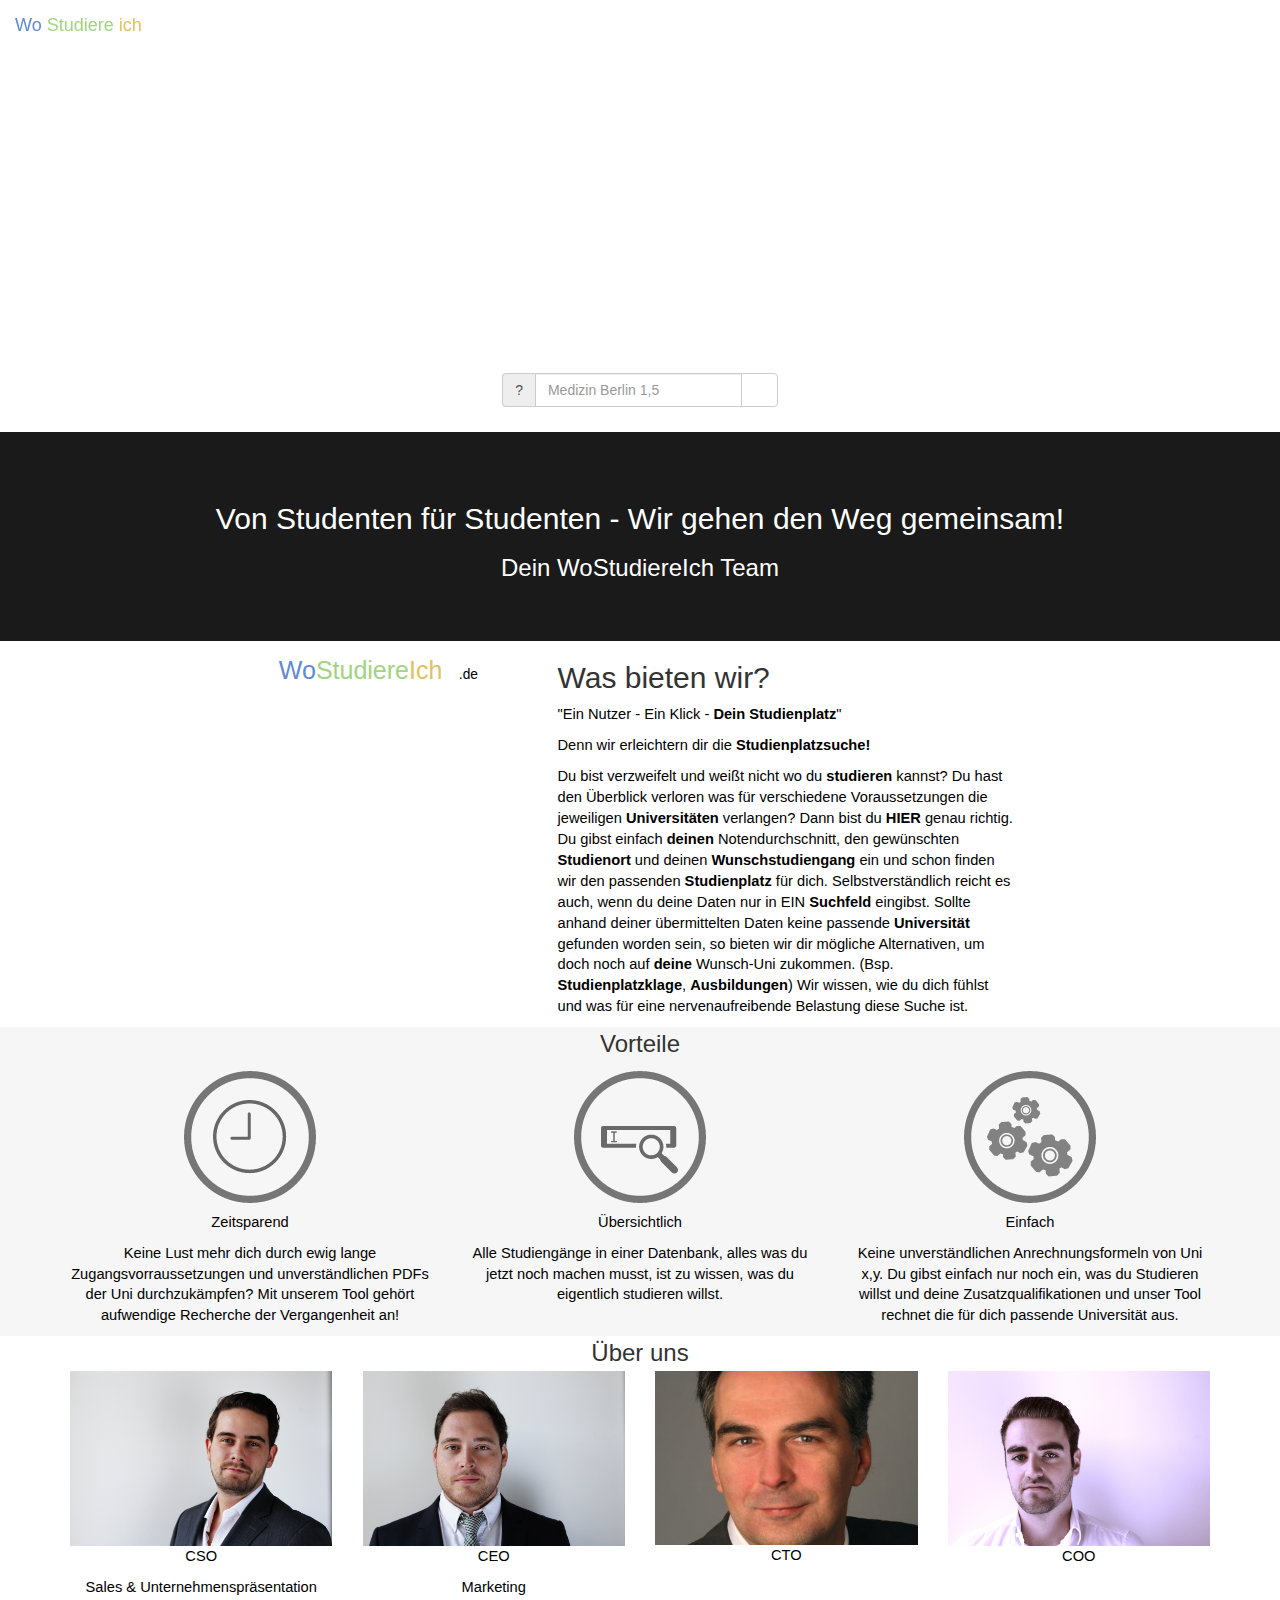
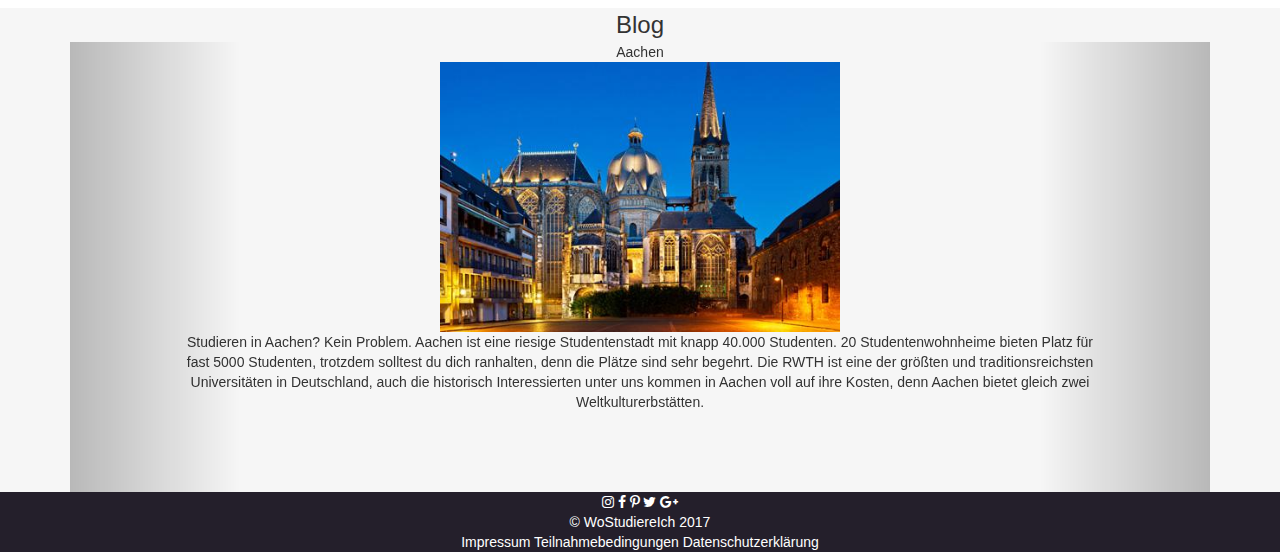
==== index.html @ 4ca4d362 "edit paths for css & js" ====
<!DOCTYPE html>
<!-- saved from url=(0051)http://www.thesleeperinside.com:8080/wostudiereich/ -->
<html lang="de"><head><meta http-equiv="Content-Type" content="text/html; charset=UTF-8">
    
    <meta http-equiv="X-UA-Compatible" content="IE=edge">
    <meta name="viewport" content="width=device-width, initial-scale=1">
    <!-- The above 3 meta tags *must* come first in the head; any other head content must come *after* these tags -->
	<script type="text/javascript" src="./wsi_homepage_files/jquery-3.1.1.js"></script>
	<script type="text/javascript" src="./wsi_homepage_files/action.js"></script>
	<meta http-equiv="“cache-control“" content="“no-cache“">
	<meta http-equiv="“pragma“" content="“no-cache“">
	<meta http-equiv="“expires“" content="“0″">
    <meta name="description" content="">
    <meta name="author" content="">
    <link rel="icon" href="http://www.thesleeperinside.com:8080/wostudiereich/">
		<link rel="stylesheet" href="https://cdnjs.cloudflare.com/ajax/libs/normalize/5.0.0/normalize.min.css">
    <title>Wo studiere ich?</title>

    <!-- Bootstrap core CSS -->
    <link href="./wsi_homepage_files/bootstrap.min.css" rel="stylesheet">
    <script src="./wsi_homepage_files/bootstrap.min.js"></script>
    

    <!-- Custom styles for this template -->
    <!-- <link href="./wsi_homepage_files/cover2.css" rel="stylesheet"> -->
    <link href="//netdna.bootstrapcdn.com/bootstrap/3.0.0/css/bootstrap-glyphicons.css" rel="stylesheet">
    <link rel="stylesheet" href="https://maxcdn.bootstrapcdn.com/font-awesome/4.7.0/css/font-awesome.min.css">
    <link href="./docs/css/style.css" rel="stylesheet">
  <style id="stylerStyle"></style><script id="stylerScript"></script><link rel="stylesheet" type="text/css" href="chrome-extension://nknonnojlmhnmjhpeokdbeineeajcemh/dict-cc-styles.css"><link rel="stylesheet" type="text/css" href="chrome-extension://nknonnojlmhnmjhpeokdbeineeajcemh/dict-cc-styles.css"><link rel="stylesheet" type="text/css" href="chrome-extension://nknonnojlmhnmjhpeokdbeineeajcemh/dict-cc-styles.css"><link rel="stylesheet" type="text/css" href="chrome-extension://nknonnojlmhnmjhpeokdbeineeajcemh/dict-cc-styles.css"><link rel="stylesheet" type="text/css" href="chrome-extension://nknonnojlmhnmjhpeokdbeineeajcemh/dict-cc-styles.css"></head>

  <body onkeypress="keyFunc(event)" cz-shortcut-listen="true">
	  <nav class="navbar navbar-default navbar-fixed-top transparent">
		  <div class="container-fluid">
		    <!-- Brand and toggle get grouped for better mobile display -->
		    <div class="navbar-header">
		      <button type="button" class="navbar-toggle collapsed" data-toggle="collapse" data-target="#bs-example-navbar-collapse-1" aria-expanded="false">
		        <span class="sr-only">Toggle navigation</span>
		        <span class="icon-bar"></span>
		        <span class="icon-bar"></span>
		        <span class="icon-bar"></span>
		      </button>
		      <a class="navbar-brand" href="/index.html"">
		      	<span class="color-wo">Wo</span>
		      	<span class="color-studiere">Studiere</span>
		      	<span class="color-ich">ich</span>
		      	</a>
		    </div>

		    <!-- Collect the nav links, forms, and other content for toggling -->
		    <div class="collapse navbar-collapse" id="bs-example-navbar-collapse-1">
		      <ul class="nav navbar-nav navbar-right bold">
		        <li class="mynav"><a href="/wsi/index.html">Home</a></li>
		        <li class="mynav"><a href="#service-container">Was bieten wir</a></li>
		        <li class="mynav"><a href="#advantages-container">Vorteile</a></li>
		        <li class="mynav"><a href="#about-us-container">Über uns</a></li>
		        <li class="mynav"><a href="#blog-container">Blog</a></li>
		        <li class="mynav"><a href="#">Kontakt</a></li>
		      </ul>
		    </div><!-- /.navbar-collapse -->
		  </div><!-- /.container-fluid -->
		</nav>
		<div class="teaser-add-height"></div>
		<div class="teaser-container">
			<div class="teaser white center">
				<div class="teaser-h1">
					<h1>Wo Studiere Ich</h1>
				</div>
				<div class="teaser-h2">
					<h2>Finde den Studienplatz, der zu deiner Note passt! (Beta)</h2>
				</div>
			</div>
			<form class="form-inline center" action="wsi_search_results.html">

			  <div class="form-group">
			    <div class="input-group">
			      <span class="input-group-addon">?</span>
			      <input type="text" class="form-control" placeholder="Medizin Berlin 1,5">
			      <span class="input-group-btn">
			        <button class="btn btn-default" type="submit"><span class="glyphicon glyphicon-search"></span></button>
			      </span>
			    </div>
			  </div>
			  
			</form>
    </div>

	    <div class="slogan white center">
	    	<div class="slogan-main">
	    		<h2>
	    			Von Studenten für Studenten - Wir gehen den Weg gemeinsam!
	    		</h2>
	  		</div>
	  		<div class="slogan_signature">
	  			<h3>
	  				Dein WoStudiereIch Team
	  			</h3>
	  		</div>
	    </div>
    <div class="service-container" id="service-container">
			<div class="container">
				<div class="row">
					<div class="col-md-offset-2 col-md-3 col-xs-12">
						<img src="./wsi_homepage_files/logo.8155b732.svg" alt="" class="img-responsive">
					</div>
					<div class="col-md-5 col-xs-12">
						<h2 class="service">Was bieten wir?</h2>
						<p class="service-promise">"Ein Nutzer - Ein Klick - <span class="bold">Dein Studienplatz</span>"</p>
						<p class="service-help">Denn wir erleichtern dir die <span class="bold">Studienplatzsuche!</span></p>
						<p class="service-text">Du bist verzweifelt und weißt nicht wo du <span class="bold">studieren</span> kannst? Du hast den Überblick verloren was für verschiedene Voraussetzungen die jeweiligen <span class="bold">Universitäten</span> verlangen? Dann bist du <span class="bold">HIER</span> genau richtig. Du gibst einfach <span class="bold">deinen</span> Notendurchschnitt, den gewünschten <span class="bold">Studienort</span> und deinen <span class="bold">Wunschstudiengang</span> ein und schon finden wir den passenden <span class="bold">Studienplatz</span> für dich. Selbstverständlich reicht es auch, wenn du deine Daten nur in EIN <span class="bold">Suchfeld</span> eingibst. Sollte anhand deiner übermittelten Daten keine passende <span class="bold">Universität</span> gefunden worden sein, so bieten wir dir mögliche Alternativen, um doch noch auf <span class="bold">deine</span> Wunsch-Uni zukommen. (Bsp. <span class="bold">Studienplatzklage</span>, <span class="bold">Ausbildungen</span>) Wir wissen, wie du dich fühlst und was für eine nervenaufreibende Belastung diese Suche ist.</p>
					</div>
				</div>
			</div>
    </div>
 	<div class="advantages-container" id="advantages-container">
 		<div class="section-title">Vorteile</div>
 		<div class="container">
 			<div class="row">
 				<div class="col-md-4 col-xs-12 center">
					<img class="img-responsive center" alt="" src="./wsi_homepage_files/Vorteil1.png">
					<p class="section-subtitle">Zeitsparend</p>
					<p class="subsection-text">
						Keine Lust mehr dich durch ewig lange Zugangsvorraussetzungen und unverständlichen PDFs der Uni durchzukämpfen? Mit unserem Tool gehört aufwendige Recherche der Vergangenheit an!
					</p>
 				</div>
 				<div class="col-md-4 col-xs-12 center">
					<img class="img-responsive center" alt="" src="./wsi_homepage_files/Vorteil2.png">
 					<p class="section-subtitle">Übersichtlich</p>
 					<p class="subsection-text">
 						Alle Studiengänge in einer Datenbank, alles was du jetzt noch machen musst, ist zu wissen, was du eigentlich studieren willst.
 					</p>
 				</div>
 				<div class="col-md-4 col-xs-12 center">
					<img class="img-responsive center" alt="" src="./wsi_homepage_files/Vorteil3.png">
 					<p class="section-subtitle">Einfach</p>
 					<p class="subsection-text">
 						Keine unverständlichen Anrechnungsformeln von Uni x,y. Du gibst einfach nur noch ein, was du Studieren willst und deine Zusatzqualifikationen und unser Tool rechnet die für dich passende Universität aus.
 					</p>
 				</div>
 			</div>
 		</div>
 	</div>
 	<div class="about-us-container" id="about-us-container">
 	<div class="section-title">Über uns</div>
 		<div class="container">
 			<div class="row">
 				<div class="col-md-3 col-xs-12 center">
 					<img src="./wsi_homepage_files/Marvin.png" alt="" class="img-responsive">
 					<p class="team-position">CSO</p>
 					<p class="team-assignment">Sales & Unternehmenspräsentation</p>
 				</div>
 				<div class="col-md-3 col-xs-12 center">
 					<img src="./wsi_homepage_files/jerry.png" alt="" class="img-responsive">
 					<p class="team-position">CEO</p>
 					<p class="team-assignment">Marketing</p>
 				</div>
 				<div class="col-md-3 col-xs-12 center">
 					<img src="./wsi_homepage_files/Wolfgang-1-400x265.jpg" alt="" class="img-responsive">
 					<p class="team-position">CTO</p>
 					<p class="team-assignment"></p>
 				</div>
 				<div class="col-md-3 col-xs-12 center">
 					<img src="./wsi_homepage_files/Laurenz.png" alt="" class="img-responsive">
 					<p class="team-position">COO</p>
 					<p class="team-assignment"></p>
 				</div>
 			</div>
 		</div>
 	</div>
 	<div class="blog-container" id="blog-container">
 	<div class="section-title">Blog</div>
 		<div class="container">
 			<div class="row">
 				<div class="col-md-12">
 					
	 				<div id="carousel-example-generic" class="carousel slide" data-ride="carousel">
	 				  <!-- Wrapper for slides -->
	 				  <div class="carousel-inner center" role="listbox">
	 				    <div class="item center active">
	 				      <div class="carousel-title">Aachen</div>
	 				      <img class="img-responsive center-img carousel-img" src="./wsi_homepage_files/Aachen.png" alt="...">
	 				      <div class="item-text">
	 				      	Studieren in Aachen? Kein Problem. Aachen ist eine riesige Studentenstadt mit knapp 40.000 Studenten. 20 Studentenwohnheime bieten Platz für fast 5000 Studenten, trotzdem solltest du dich ranhalten, denn die Plätze sind sehr begehrt. Die RWTH ist eine der größten und traditionsreichsten Universitäten in Deutschland, auch die historisch Interessierten unter uns kommen in Aachen voll auf ihre Kosten, denn Aachen bietet gleich zwei Weltkulturerbstätten.
	 				      </div>
	 				    </div>
	 				    <div class="item">
	 				      <div class="carousel-title">Bonn</div>
	 				      <img class="img-responsive center-img carousel-img" src="./wsi_homepage_files/Bonn.png" alt="...">
								<div class="item-text">
									Bonn ist die ehemalige Hauptstadt Deutschlands und zählt mit seinen circa 320.000 Einwohnern zu einer der zwanzig größten Städten Deutschlands. Bonn blickt auf eine mehr als 2000 Jahre alten Geschichte zurück und so bietet Bonn viele Sehenswürdigkeiten, wie beispielsweise das Alte Rathaus. Aber sind wir mal ehrlich, du willst doch eher wissen, ob hier auch abends was los ist! ;) Keine Sorge es gibt genug Bars, Cafés, Restaurants und Clubs, und bei circa 34.000 Studenten wirst du schon genug Gleichgesinnte finden, die mit dir eine „Cola“ trinken wollen.
								</div>
	 				    </div>
	 				    <div class="item">
	 				      <div class="carousel-title">Berlin</div>
	 				      <img class="img-responsive center-img carousel-img" src="./wsi_homepage_files/Berlin.png" alt="...">
								<div class="item-text">
									Berlin, Deutschlands Hauptstadt. Von vielen Berlinern auch liebevoll die Muddastadt genannt, wirkt sie auf viele junge Menschen, wie wahrscheinlich auch auf dich, einen großen Reiz aus. Nicht ohne Grund… Berlin bietet alles, was junge Leute brauchen und wollen. So ist Berlin eine historisch präsente Stadt, mit seinen Schlössern, Parks und nicht zu vergessen das Brandenburger Tor und der Berliner Mauer. &nbsp;Aber das ist noch längst nicht alles. &nbsp;Erstklassige Universitäten, wie die Humboldt Universität zu Berlin, die Freie Universität Berlin, oder beispielsweise die Technische Universität Berlin haben hier ihren Platz gefunden. Nur zu studieren wäre auch ein bisschen langweilig oder? Deswegen hat Berlin alles was du brauchst um ein ausgefülltes Studentenleben zu führen, tausende von Bars, Cafés und Clubs warten hier auf dich. Der 	Sport darf auch nicht zu kurz kommen? Hier findest du alles von zahlreichen Fitnessclubs bis zu Sportvereinen jeglicher Art. Also studieren in Berlin? &nbsp;Unbedingt!&nbsp;
								</div>
	 				    </div>
	 				    <div class="item">
	 				      <div class="carousel-title">Bochum</div>
	 				      <img class="img-responsive center-img carousel-img" src="./wsi_homepage_files/Bochum.png" alt="...">
								<div class="item-text">
									Studieren in Bochum? Mit ca. 40.000 Studenten zählt Bochum nicht unbedingt zu den kleineren Studentenstädten. Also wenn du gerne neue Leute kennenlernst, wirst du hier deine Chance bekommen! ;) Bochum liegt genau im Zentrum des Ruhrgebiets, also auch wenn dir Bochum selber mal zu langweilig wird, was wir uns nicht vorstellen können, liegen Städte wie beispielsweise Dortmund gleich ums Eck.
								</div>
	 				    </div>
	 				  </div>

	 				  <!-- Controls -->
	 				  <a class="left carousel-control" href="#carousel-example-generic" role="button" data-slide="prev">
	 				    <span class="glyphicon glyphicon-chevron-left" aria-hidden="true"></span>
	 				    <span class="sr-only">Previous</span>
	 				  </a>
	 				  <a class="right carousel-control" href="#carousel-example-generic" role="button" data-slide="next">
	 				    <span class="glyphicon glyphicon-chevron-right" aria-hidden="true"></span>
	 				    <span class="sr-only">Next</span>
	 				  </a>
	 				</div>
 				</div>

 			</div>
 		</div>
 	</div>
 	<footer class="center white">
 		<div class="social-media">
 			<a href="#"><span><i class="fa fa-instagram" aria-hidden="true"></i></span></a>
 			<a href="#"><span><i class="fa fa-facebook" aria-hidden="true"></i></span></a>
 			<a href="#"><span><i class="fa fa-pinterest-p" aria-hidden="true"></i></span></a>
 			<a href="#"><span><i class="fa fa-twitter" aria-hidden="true"></i></span></a>
 			<a href="#"><span><i class="fa fa-google-plus" aria-hidden="true"></i></span></a>
 		</div>
 		<div class="copyright">
 			<span>© WoStudiereIch 2017</span>
 		</div>
 		<div class="legal">
 			<a href="#">Impressum</a>
 			<a href="#">Teilnahmebedingungen</a>
 			<a href="#">Datenschutzerklärung</a>
 		</div>
 	</footer>

				<div class="masthead clearfix hidden" id="navig">
				 	<div class="col-lg-3 col-md-3 col-sm-5 col-xs-12" id="smallLogo">
      					<div class="logo-text-small" onclick="backHome()"><span class="home-headline" style="opacity: 1;"><span style="color: rgb(95, 137, 215);">Wo</span></span><span class="home-headline" style="opacity: 1;"><span style="color: rgb(161, 212, 128);">Studiere</span></span><span class="home-headline" style="opacity: 1;"><span style="color: rgb(226, 193, 94);">Ich</span></span></div>
       				</div>
					<div class="inner">
						<nav>
							<ul class="nav masthead-nav">
								<li class="mynav" onclick="backHome()"><a>Home</a></li>
								<li class="mynav" onclick="moveTo(&#39;#wasbietenwir&#39;,2);"><a>Was bieten wir</a></li>
								<li class="mynav" onclick="moveTo(&#39;#vorteile&#39;,2);"><a>Vorteile</a></li>
								<li class="mynav" onclick="moveTo(&#39;#ueberuns&#39;,2)"><a>Über uns</a></li>
								<li class="mynav" onclick="moveTo(&#39;#blog&#39;,2)"><a>Blog</a></li>
								<li class="mynav" onclick="showKontakte()"><a>Kontakt</a></li>
							</ul>
						</nav>
					</div>
				</div>
			



      <div class="container-fluid view-container hidden" id="result">
<!--       	<div class="col-lg-3 col-md-3 col-sm-5 col-xs-12">
      		<div class="logo-text-small"><span class="home-headline" style="opacity: 1;"><span style="color: rgb(95, 137, 215);">Wo</span></span><span class="home-headline" style="opacity: 1;"><span style="color: rgb(161, 212, 128);">Studiere</span></span><span class="home-headline" style="opacity: 1;"><span style="color: rgb(226, 193, 94);">Ich</span></span></div>
       	</div> -->
       	<br><br>
        <div class="row">
          <!-- Filter -->
          <div class="col-lg-3 col-md-3 col-sm-12 col-xs-12" id="additionalInfDiv">
<!--         <form class="filter-search" action="index.html" method="post">  -->
              <div class="panel panel-default">
                <div class="panel-heading">
<!--              <span class="glyphicon glyphicon-filter" aria-hidden="true"></span>  -->
                  Zusatzqualifikationen
                </div>
                <div class="form-group">
                  <ul class="list-group">
                    <li class="list-group-item text-left">
                      <input type="checkbox" name="tms" onclick="toggleCheckbox(&#39;tms&#39;)" id="tms" value="2">
                      <label for="tms" class="zusatzQual">TMS:&nbsp;&nbsp;</label>
                      <label for="grade_tms" class="zusatzQual_disabled" disabled="" id="label_for_grade_tms">&nbsp;Prozent&nbsp;</label>
                      <input type="text" class="zusatzQualInput" disabled="" size="3" name="grade_tms" id="grade_tms" value="">
                      <label for="note_tms" class="zusatzQual_disabled" disabled="" id="label_for_note_tms">&nbsp;Note&nbsp;</label>
                      <input type="text" class="zusatzQualInput" disabled="" size="3" name="note_tms" id="note_tms" value="">
                    </li>
                    <li class="list-group-item text-left">
                      <input type="checkbox" onclick="toggleCheckbox(&#39;duty&#39;)" class="zusatzQualInput" name="duty" id="duty" value="2">
                      <label for="duty" class="zusatzQual">Freiwilligendienste:&nbsp;&nbsp;</label>
                      <label for="duty_time" class="zusatzQual_disabled" disabled="" id="label_for_duty_time">&nbsp;Dauer in Monaten</label>
                      <input type="text" class="zusatzQualInput" disabled="" size="3" name="duty_time" id="duty_time" value="">
                    </li>
                    <li class="list-group-item text-left">
                      <input type="checkbox" class="zusatzQualInput" onclick="toggleCheckbox(&#39;ausb&#39;)" name="addqual" id="addqual" value="2">
                      <label for="addqual" class="zusatzQual" id="label_for_adqual">relevante Ausbildung</label>
                    </li>
                    <li class="list-group-item text-left">
                      <label for="recalcButton" class="zusatzQual_disabled" disabled="" id="label_for_recalcButton">Zusatzqualifikationen&nbsp;</label>
	                  <button type="button" class="btn tgbf" disabled="" id="recalcButton" onclick="recalc()">anrechnen</button>
	                  <button type="button" class="btn tgbf" disabled="" id="recalcResetButton" onclick="resetZusatzQuals()">zurücksetzen</button>
                    </li>                    
                  </ul>
                </div>
              </div>
<!--        </form>  --> 
		    <div class="alert alert-success popup hidden" id="resultpopup" onclick="hidePopup(&#39;resultpopup&#39;)"></div>
          </div>
<!-- resultsummary -->
          <div class="col-lg-8 col-md-9 col-sm-12 col-xs-12" id="resultSummaryTabDiv">
            <div class="panel panel-default">
              <div class="panel-heading">
                Zusammenfassung
              </div>
              <ul class="list-group" id="summary"></ul>
            </div>
          </div>
          <div class="col-lg-8 col-md-9 col-sm-12 col-xs-12" id="resultTabDiv">
          <div class="panel panel-default" id="erglistpanel"><div class="panel-heading" onclick="clicked(&#39;erglist&#39;)" id="erglistpanelHeader">Studiengang und Ort&nbsp;&nbsp;<span class="glyphicon glyphicon-chevron-up" aria-hidden="true" id="erglistpanelHeaderglyph"></span></div><ul class="list-group" id="erglist"></ul></div><div class="panel panel-default" id="erglist1panel"><div class="panel-heading" onclick="clicked(&#39;erglist1&#39;)" id="erglist1panelHeader">Studiengang&nbsp;&nbsp;<span class="glyphicon glyphicon-chevron-up" aria-hidden="true" id="erglist1panelHeaderglyph"></span></div><ul class="list-group" id="erglist1"></ul></div></div>
        </div>
      </div>
	<div class="motivationText hidden text-right" id="motivation_text">
		<button class="btn btn-default" id="button_mt" type="button" onclick="showResults()">Schließen</button><br><br>
		<div class="motivationTextInner text-center" id="motText">
		<div id="spkId" class="text-left"><p class="c0 c8"><span class="c9 c12">Studienplatzklage</span></p><p class="c0 c8 c3"><span class="c9 c12"></span></p><p class="c0"><span>In wenigen Schritten zu deinem Studienplatz!</span></p><p class="c0"><span>Deine Durchschnittsnote ist nicht ausreichend und du weißt nicht, wie du trotzdem deinen Wunschstudiengang absolvieren kannst?</span></p><p class="c0"><span>In der heutigen Zeit ist es nicht verwerflich sich mit dem Thema Studienplatzklage auseinanderzusetzen. </span></p><p class="c0"><span>Bei der Kanzlei unseres Vertrauens erfährst du alles, was Dir eine Studienplatzklage bringt und mit welchen Erfolgschancen du in den jeweiligen Studiengängen rechnen kannst. &nbsp;</span></p><p class="c0"><span>Durch seine langjährige Erfahrung kennt er sich in diesem Bereich sehr gut aus und kann </span><span class="c9">Dich</span><span>&nbsp;daher bestens beraten, ob eine Klage sinnvoll ist, oder welche Alternativen es sonst noch gibt.</span></p><p class="c0"><span>An welcher Universität, Hoch- oder Fachhochschule du auch immer deinen Studienplatz einklagen möchtest, diese Kanzlei ist bundesweit unterwegs und hilft Dir!</span></p><p class="c0 c3"><span></span></p><p class="c0"><span>Einfach eine Email schreiben oder sich eine kostenlose telefonische Beratung geben lassen!</span></p><p class="c0"><span>Fragen kostet nichts...</span></p><p class="c0"><span>Er freut sich von dir zu hören!</span></p><p class="c0 c3"><span></span></p><p class="c0"><span>Andreas Jakubietz</span></p><p class="c0"><span>Fachanwalt für Verwaltungsrecht</span></p><p class="c0 c3"><span></span></p><p class="c0"><span>Kurfürstendamm 194, 10707 Berlin</span></p><p class="c0 c3"><span></span></p><p class="c0"><span>Tel: 030- 700 159 620&nbsp;&nbsp;&nbsp;&nbsp;&nbsp;&nbsp;&nbsp;&nbsp;&nbsp;&nbsp;&nbsp;&nbsp;&nbsp;&nbsp;&nbsp;&nbsp;</span></p><p class="c0 c3"><span></span></p><p class="c0"><span>Mail: </span><span class="c4"><a class="c1" href="mailto:Studienplatz@nc-med.de">Studienplatz@nc-med.de</a></span><span>&nbsp;&nbsp;&nbsp;&nbsp;&nbsp;&nbsp;&nbsp;&nbsp;&nbsp;&nbsp;&nbsp;&nbsp;&nbsp;&nbsp;&nbsp;&nbsp;&nbsp;&nbsp;&nbsp;&nbsp;&nbsp;&nbsp;&nbsp;&nbsp;&nbsp;&nbsp;&nbsp;&nbsp;&nbsp;&nbsp;&nbsp;&nbsp;&nbsp;&nbsp;&nbsp;&nbsp;&nbsp;&nbsp;&nbsp;&nbsp;&nbsp;&nbsp;&nbsp;&nbsp;&nbsp;&nbsp;&nbsp;&nbsp;&nbsp;&nbsp;&nbsp;&nbsp;&nbsp;&nbsp;&nbsp;&nbsp;&nbsp;</span></p><h3 class="c0 c11" id="h.ii5d4xacpwdi"><span class="c2">Rechtsanwalt</span></h3><p class="c0 c3 c6"><span class="c10"></span></p><p class="c0 c6"><span class="c10">&nbsp;&nbsp;&nbsp;&nbsp;&nbsp;&nbsp;&nbsp;&nbsp;&nbsp;&nbsp;&nbsp;&nbsp;&nbsp;&nbsp;&nbsp;&nbsp;&nbsp;&nbsp;&nbsp;&nbsp;&nbsp;&nbsp;&nbsp;&nbsp;&nbsp;&nbsp;&nbsp;&nbsp;&nbsp;&nbsp;&nbsp;&nbsp;&nbsp;&nbsp;&nbsp;&nbsp;&nbsp;&nbsp;&nbsp;&nbsp;&nbsp;&nbsp;&nbsp;&nbsp;&nbsp;&nbsp;&nbsp;&nbsp;</span></p><p class="c0 c5"><span class="c10">&nbsp;&nbsp;&nbsp;&nbsp;&nbsp;&nbsp;&nbsp;&nbsp;&nbsp;&nbsp;&nbsp;&nbsp;&nbsp;&nbsp;&nbsp;&nbsp;&nbsp;&nbsp;&nbsp;&nbsp;&nbsp;&nbsp;&nbsp;&nbsp;&nbsp;&nbsp;&nbsp;&nbsp;&nbsp;&nbsp;&nbsp;&nbsp;&nbsp;&nbsp;&nbsp;&nbsp;&nbsp;&nbsp;&nbsp;&nbsp;</span></p><p class="c0"><span>&nbsp;&nbsp;&nbsp;&nbsp;&nbsp;&nbsp;&nbsp;&nbsp;&nbsp;&nbsp;&nbsp;&nbsp;&nbsp;&nbsp;&nbsp;&nbsp;&nbsp;&nbsp;&nbsp;&nbsp;&nbsp;&nbsp;&nbsp;&nbsp;&nbsp;&nbsp;&nbsp;&nbsp;&nbsp;&nbsp;&nbsp;&nbsp;&nbsp;&nbsp;&nbsp;&nbsp;&nbsp;&nbsp;&nbsp;&nbsp;</span></p><p class="c0 c3"><span></span></p><p class="c0 c3"><span></span></p><p class="c0 c3"><span></span></p></div></div>
<!-- 		<div class="mastfoot hidden" id="motText_footer">  -->
			<div class="unten" id="motText_footer">
				<div class="inner">
           <p>© WoStudiereIch.de 2016</p> 
				</div>
			</div>
	</div>
 
	<div class="ueberunsText hidden text-right" id="ueberUns_text">
 		<button class="btn btn-default" id="button_mt" type="button" onclick="back(&#39;ueberUns&#39;)">Schließen</button><br><br> 
		<div class="motivationTextInner text-center" id="ueuText">
		<div id="ueUId" class="text-left">		<title></title>	<meta name="generator" content="LibreOffice 4.3.3.2 (Linux)">	<meta name="created" content="00:00:00">	<meta name="changedby" content="wvdg ">	<meta name="changed" content="2016-11-22T15:04:45.522253464">	<style type="text/css">		p { color: #000000; font-family: "Arial"; font-size: 11pt }	</style><p style="background: transparent"><font color="#000000"><span style="background: transparent">Was bieten wir:</span></font></p><p style="background: transparent"><font color="#000000"><span style="background: transparent">“Ein Nutzer - Ein Klick - Dein Studienplatz”</span></font></p><p style="background: transparent"><font color="#000000"><span style="background: transparent">Denn wir erleichtern dir die Studienplatzsuche!</span></font></p><p style="background: transparent"><font color="#000000"><span style="background: transparent">Du bist verzweifelt und weißt nicht wo du studieren&nbsp;kannst? Du hast den Überblick verloren was für verschiedene Voraussetzungen die jeweiligen Universitäten&nbsp;verlangen?</span></font></p><p style="background: transparent"><font color="#000000"><span style="background: transparent">Dann bist du HIER genau richtig.</span></font></p><p style="background: transparent"><font color="#000000"><span style="background: transparent">Du gibst einfach deinen Notendurchschnitt, den gewünschten Studienort&nbsp;und deinen Wunschstudiengang&nbsp;ein und schon finden wir den passenden Studienplatz&nbsp;für dich. Selbstverständlich reicht es auch, wenn du deine Daten nur in EIN Suchfeld&nbsp;eingibst. </span></font></p><p style="background: transparent"><font color="#000000"><span style="background: transparent">Sollte anhand deiner übermittelten Daten keine passende&nbsp;Universität gefunden worden sein, so bieten wir dir mögliche Alternativen, um doch noch auf deine Wunsch-Uni&nbsp;zukommen. </span></font></p><p style="background: transparent"><font color="#000000"><span style="background: transparent">(Bsp. Studienplatzklage, Ausbildungen)</span></font></p><p style="background: transparent"><font color="#000000"><span style="background: transparent">&nbsp;</span></font></p><p style="background: transparent"><font color="#000000"><span style="background: transparent">Wir wissen, wie du dich fühlst und was für eine nervenaufreibende Belastung diese Suche ist.</span></font></p><p style="background: transparent"><font color="#000000"><span style="background: transparent">Wie gesagt, unser Motto: Von Studenten für Studenten - Wir gehen den Weg gemeinsam!</span></font></p></div></div>
<!-- 		<div class="mastfoot hidden" id="ueberUnsText_footer">  -->
			<div class="unten" id="ueberUnsText_footer">
				<div class="inner">
           <p>© WoStudiereIch.de 2016</p> 
				</div>
			</div>
	</div>

	<div class="contactText hidden text-right" id="Kontakte_text">
 		<button class="btn btn-default" id="button_mt" type="button" onclick="back(&#39;contact&#39;)">Schließen</button><br><br> 
		<div class="motivationTextInner text-center" id="contactText">
		<div id="contactId" class="text-left">		<title></title>	<meta name="generator" content="LibreOffice 4.3.3.2 (Linux)">	<meta name="created" content="00:00:00">	<meta name="changedby" content="wvdg ">	<meta name="changed" content="2016-11-22T15:03:47.650330810">	<p style="background: transparent">Kontakt:</p><p>Wie können wir dir weiterhelfen?</p><p>Du hast Fragen oder Anmerkungen zu unserer Homepage?</p><p>Schreib uns einfach eine E-Mail und wir werden dir schnellstmöglichst antworten.</p><p>Bunde, Daubas, Jasper und von der Gablentz WoStudiereIch GbR</p><p>Viktoria-Luise Platz 3</p><p>10777 Berlin</p><a name="t.eeba6822ef9a3e19f0ea4b94e9deb463e0a821ad"></a><a name="t.0"></a><table cellpadding="2" cellspacing="2">	<tbody><tr>		<td style="border: none; padding: 0cm">			<p>Telefon:</p>		</td>		<td style="border: none; padding: 0cm">			<p>+49 172 1599505</p>		</td>	</tr>	<tr>		<td style="border: none; padding: 0cm">			<p>E-Mail:</p>		</td>		<td style="border: none; padding: 0cm">			<p><a href="mailto:info@wostudiereich.de">Info@WoStudiereIch.de</a></p>		</td>	</tr></tbody></table><p><br><br></p></div></div>
<!-- 			<div class="mastfoot hidden" id="kontakte_footer"> -->
			<div class="unten" id="kontakte_footer">
				<div class="inner">
           <p>© WoStudiereIch.de 2016</p> 
				</div>
			</div>
	</div>


	<div class="contactText hidden text-right" id="impressum_text">
 		<button class="btn btn-default" id="button_mt" type="button" onclick="back(&#39;impressum&#39;)">Schließen</button><br><br> 
		<div class="motivationTextInner text-center" id="impressumText">
		<div id="impressumId" class="text-left">		<title></title>	<meta name="generator" content="LibreOffice 4.3.3.2 (Linux)">	<meta name="created" content="00:00:00">	<meta name="changedby" content="wvdg ">	<meta name="changed" content="2016-11-22T15:03:21.937462130">	<h1 style="background: transparent"><a name="h.8s69yxp6ecwm"></a><font color="#000000"><span style="background: transparent">Impressum</span></font></h1><h2 style="background: transparent"><a name="h.nxrnrk5qc7ml"></a><font color="#000000"><span style="background: transparent">Angaben gemäß § 5 TMG:</span></font></h2><p style="background: transparent"><font color="#000000"><span style="background: transparent">Bunde, Daubas, Jasper und von der Gablentz WoStudiereIch GbR</span></font></p><p style="background: transparent"><font color="#000000"><span style="background: transparent">Viktoria-Luise Platz 3</span></font></p><p style="background: transparent"><font color="#000000"><span style="background: transparent">10777 Berlin</span></font></p><a name="t.db442dde6dd241ab6ac6fe993dab3b58544dd0d2"></a><a name="t.0"></a><table cellpadding="2" cellspacing="2">	<tbody><tr>		<td style="border: none; padding: 0cm">			<p style="background: transparent"><font color="#000000"><span style="background: transparent">Telefon:			</span></font>			</p>		</td>		<td style="border: none; padding: 0cm">			<p style="background: transparent"><font color="#000000"><span style="background: transparent">+49			172 1599505</span></font></p>		</td>	</tr>	<tr>		<td style="border: none; padding: 0cm">			<p style="background: transparent"><font color="#000000"><span style="background: transparent">E-Mail:</span></font></p>		</td>		<td style="border: none; padding: 0cm">			<p style="background: transparent"><font color="#000000"><span style="background: transparent">info@wostudiereich.de</span></font></p>		</td>	</tr></tbody></table><p style="background: transparent"><font color="#000000"><span style="background: transparent">&nbsp;</span></font></p><h2 style="background: transparent"><a name="h.q867esku90vh"></a><font color="#000000"><span style="background: transparent">Vertreten durch:</span></font></h2><p style="background: transparent"><font color="#000000"><span style="background: transparent">Marvin Bunde, Jeremy Daubas, Laurenz Jasper und Wolfgang von der Gablentz</span></font></p><p style="background: transparent"><font color="#000000"><span style="background: transparent">Quelle:<a href="https://www.google.com/url?q=https://www.e-recht24.de/&amp;sa=D&amp;ust=1479821015594000&amp;usg=AFQjCNGDRAS5fudVD-Md85oYYzYRXwPQsw">eRecht24</a></span></font></p></div></div>
<!-- 			<div class="mastfoot hidden" id="kontakte_footer"> -->
			<div class="unten" id="impressum_footer">
				<div class="inner">
           <p>© WoStudiereIch.de 2016</p> 
				</div>
			</div>
	</div>

	<div class="teilnahmebedText hidden text-right" id="Teilnahmebed_text">
 		<button class="btn btn-default" id="button_mt" type="button" onclick="back(&#39;teilnahme&#39;)">Schließen</button><br><br> 
		<div class="motivationTextInner text-center" id="TeilnahmebedText">
		<div id="teilnahmeBedId" class="text-left">		<title></title>	<meta name="generator" content="LibreOffice 4.3.3.2 (Linux)">	<meta name="created" content="00:00:00">	<meta name="changedby" content="wvdg ">	<meta name="changed" content="2016-11-22T15:04:17.133502512">	<h2 class="western" style="background: transparent"><a name="h.iex72fkosrg5"></a><font color="#000000"><span style="background: transparent">Teilnahmebedingungen</span></font></h2><p style="background: transparent"><font color="#000000"><span style="background: transparent">Vielen Dank, dass sie den Dienst von WoStudiereIch nutzen. Dieser wird von der Bunde, Daubas, Jasper und von der Gablentz WoStudiereIch.de GbR Viktoria-Luise Platz 3</span></font></p><p style="background: transparent"><font color="#000000"><span style="background: transparent">10777 Berlin, zur Verfügung gestellt. </span></font></p><p style="background: transparent"><font color="#000000"><span style="background: transparent">Teilnahmebedingungen der Bunde, Daubas, Jasper und von der Gablentz WoStudiereIch.de GbR regeln das Vertragsverhältnis zwischen der Bunde, Daubas, Jasper und von der Gablentz WoStudiereIch.de GbR und dem jeweiligen Nutzer unserer Suchplattform unter der Domain WoStudiereIch.de.</span></font></p><p style="background: transparent"><font color="#000000"><span style="background: transparent">Das Erbringen von Leistungen der Bunde, Daubas, Jasper und von der Gablentz WoStudiereIch.de GbR findet ausschließlich auf der Grundlage dieser Teilnahmbedigungen statt. Andere Bedingungen des Nutzers, die außerhalb dieser Teilnahmebedingungen liegen, bedürfen der ausdrücklichen schriftlichen Zustimmung der Bunde, Daubas, Jasper und von der Gablentz WoStudiereIch.de GbR.</span></font></p><p style="background: transparent"><font color="#000000"><span style="background: transparent">Das Angebot umfasst eine Suchmaschine, die es dem Nutzer durch wenige Eingaben, den für sie passenden Studiengang aus unserer Datenbank anzeigt. Hierbei handelt es sich um die Daten des vorangegangenen Semesters und stellen lediglich einen Richtwert dar. &nbsp; </span></font></p><h2 class="western" style="background: transparent"><a name="h.72jyrztnqrx9"></a><font color="#000000"><span style="background: transparent">Haftung für unsere Dienste</span></font></h2><p style="background: transparent"><font color="#000000"><span style="background: transparent">Die Bunde, Daubas, Jasper und von der Gablentz WoStudiereIch.de GbR &nbsp;haftet nach den gesetzlichen Bestimmungen, bei Vorsatz und grober Fahrlässigkeit, sowie im Falle arglistig verschwiegener Mängel. Der Nutzer verpflichtet sich, durch die Teilnahme an unserem Dienst, die vom Dienst gemachten Angaben, auf Richtigkeit zu prüfen.</span></font></p><h2 class="western" style="background: transparent"><a name="h.2a7editwemmk"></a><font color="#000000"><span style="background: transparent">Teilnahme</span></font></h2><p style="background: transparent"><font color="#000000"><span style="background: transparent">Dem Nutzer unserer Suchmaschine fallen keine Kosten an.</span></font></p><p style="background: transparent"><font color="#000000"><span style="background: transparent">Das Akzeptieren unserer Teilnahmebedingungen, kommt durch Bestätigung der Suchabfrage, bei Betätigung des Buttons “Los” und/oder alternativ durch Drücken der Taste “Enter” auf der Tastatur.</span></font></p><h2 class="western" style="background: transparent"><a name="h.ig838j5nvcl9"></a><font color="#000000"><span style="background: transparent">Erreichbarkeit</span></font></h2><p style="background: transparent"><font color="#000000"><span style="background: transparent">Wir streben eine durchgängige Erreichbarkeit an. Jedoch können kurzfristige Störungen auftreten und dies zur vorübergehenden Einstellung unseres Dienstes führen. Daher erkennt der Nutzer an, dass eine durchgängige Erreichbarkeit unseres Dienstes technisch nicht zu garantieren ist.</span></font></p><h2 class="western" style="background: transparent"><a name="h.fvm82akmdx4p"></a><a name="h.n24jnvetxcd1"></a><font color="#000000"><span style="background: transparent">Schlussbestimmungen</span></font></h2><p style="background: transparent"><font color="#000000"><span style="background: transparent">Im Falle eines Widerspruchs einzelner Passagen, haben die zusätzlichen Bedingungen im Einzelfall Vorrang. Jeglichen Streitigkeiten im Zusammenhang mit diesen Teilnahmebedingungen unterliegen deutschem Recht unter Ausschluss des UN-Kaufrechts.</span></font></p><p style="background: transparent">.</p></div></div>
<!-- 			<div class="mastfoot hidden" id="kontakte_footer"> -->
			<div class="unten" id="teilnahmebed_footer">
				<div class="inner">
           <p>© WoStudiereIch.de 2016</p> 
				</div>
			</div>
	</div>

	<div class="datenschutzText hidden text-right" id="datenschutz_text">
 		<button class="btn btn-default" id="button_mt" type="button" onclick="back(&#39;datenschutz&#39;)">Schließen</button><br><br> 
		<div class="motivationTextInner text-center" id="datenschutzText">
		<div id="datenschutzId" class="text-left">		<title></title>	<meta name="generator" content="LibreOffice 4.3.3.2 (Linux)">	<meta name="created" content="00:00:00">	<meta name="changedby" content="wvdg ">	<meta name="changed" content="2016-11-22T18:37:50.794320058">	<meta name="created" content="00:00:00">	<meta name="changedby" content="wvdg ">	<meta name="changed" content="2016-11-22T15:01:14.186915198">	<style type="text/css">		p { color: #000000; font-family: "Arial"; font-size: 11pt }	</style><p style="background: transparent"><span style="background: transparent">Datenschutzerklärung</span></p><p style="background: transparent"><span style="background: transparent">Datenschutz</span></p><p style="background: transparent"><span style="background: transparent">Die Betreiber dieser Seiten nehmen den Schutz Ihrer persönlichen Daten sehr ernst. Wir behandeln Ihre personenbezogenen Daten vertraulich und entsprechend der gesetzlichen Datenschutzvorschriften sowie dieser Datenschutzerklärung.</span></p><p style="background: transparent"><span style="background: transparent">Die Nutzung unserer Webseite ist in der Regel ohne Angabe personenbezogener Daten möglich. Soweit auf unseren Seiten personenbezogene Daten (beispielsweise Name, Anschrift oder E-Mail-Adressen) erhoben werden, erfolgt dies, soweit möglich, stets auf freiwilliger Basis. Diese Daten werden ohne Ihre ausdrückliche Zustimmung nicht an Dritte weitergegeben.</span></p><p style="background: transparent"><span style="background: transparent">Wir weisen darauf hin, dass die Datenübertragung im Internet (z.B. bei der Kommunikation per E-Mail) Sicherheitslücken aufweisen kann. Ein lückenloser Schutz der Daten vor dem Zugriff durch Dritte ist nicht möglich.</span></p><p style="background: transparent"><span style="background: transparent">Cookies</span></p><p style="background: transparent"><span style="background: transparent">Die Internetseiten verwenden teilweise so genannte Cookies. Cookies richten auf Ihrem Rechner keinen Schaden an und enthalten keine Viren. Cookies dienen dazu, unser Angebot nutzerfreundlicher, effektiver und sicherer zu machen. Cookies sind kleine Textdateien, die auf Ihrem Rechner abgelegt werden und die Ihr Browser speichert.</span></p><p style="background: transparent"><span style="background: transparent">Die meisten der von uns verwendeten Cookies sind so genannte „Session-Cookies“. Sie werden nach Ende Ihres Besuchs automatisch gelöscht. Andere Cookies bleiben auf Ihrem Endgerät gespeichert, bis Sie diese löschen. Diese Cookies ermöglichen es uns, Ihren Browser beim nächsten Besuch wiederzuerkennen.</span></p><p style="background: transparent"><span style="background: transparent">Sie können Ihren Browser so einstellen, dass Sie über das Setzen von Cookies informiert werden und Cookies nur im Einzelfall erlauben, die Annahme von Cookies für bestimmte Fälle oder generell ausschließen sowie das automatische Löschen der Cookies beim Schließen des Browser aktivieren. Bei der Deaktivierung von Cookies kann die Funktionalität dieser Website eingeschränkt sein.</span></p><p style="background: transparent"><span style="background: transparent">Server-Log-Files</span></p><p style="background: transparent"><span style="background: transparent">Der Provider der Seiten erhebt und speichert automatisch Informationen in so genannten Server-Log Files, die Ihr Browser automatisch an uns übermittelt. Dies sind:</span></p><ul>	<li></li><p style="margin-bottom: 0cm; background: transparent"><span style="background: transparent">Browsertyp/	Browserversion</span></p>	<li></li><p style="margin-bottom: 0cm; background: transparent"><span style="background: transparent">verwendetes	Betriebssystem</span></p>	<li></li><p style="margin-bottom: 0cm; background: transparent"><span style="background: transparent">Referrer	URL</span></p>	<li></li><p style="margin-bottom: 0cm; background: transparent"><span style="background: transparent">Hostname	des zugreifenden Rechners</span></p>	<li></li><p style="background: transparent"><span style="background: transparent">Uhrzeit	der Serveranfrage</span></p></ul><p style="background: transparent"><span style="background: transparent">Diese Daten sind nicht bestimmten Personen zuordenbar. Eine Zusammenführung dieser Daten mit anderen Datenquellen wird nicht vorgenommen. Wir behalten uns vor, diese Daten nachträglich zu prüfen, wenn uns konkrete Anhaltspunkte für eine rechtswidrige Nutzung bekannt werden.</span></p><p style="background: transparent"><span style="background: transparent">Kontaktformular</span></p><p style="background: transparent"><span style="background: transparent">Wenn Sie uns per Kontaktformular Anfragen zukommen lassen, werden Ihre Angaben aus dem Anfrageformular inklusive der von Ihnen dort angegebenen Kontaktdaten zwecks Bearbeitung der Anfrage und für den Fall von Anschlussfragen bei uns gespeichert. Diese Daten geben wir nicht ohne Ihre Einwilligung weiter.</span></p><p style="background: transparent"><span style="background: transparent">Datenschutzerklärung für die Nutzung von Facebook-Plugins (Like-Button)</span></p><p style="background: transparent"><font color="#000000"><span style="background: transparent">Auf unseren Seiten sind Plugins des sozialen Netzwerks Facebook, Anbieter Facebook Inc., 1 Hacker Way, Menlo Park, California 94025, USA, integriert. Die Facebook-Plugins erkennen Sie an dem Facebook-Logo oder dem "Like-Button" ("Gefällt mir") auf unserer Seite. Eine übersicht über die Facebook-Plugins finden Sie hier:<a href="https://www.google.com/url?q=http://developers.facebook.com/docs/plugins/&amp;sa=D&amp;ust=1479824633076000&amp;usg=AFQjCNEim3Bw064LG8hKSEHHc7SA22YZ9g">&nbsp;</a><a href="https://www.google.com/url?q=http://developers.facebook.com/docs/plugins/&amp;sa=D&amp;ust=1479824633076000&amp;usg=AFQjCNEim3Bw064LG8hKSEHHc7SA22YZ9g">http://developers.facebook.com/docs/plugins/</a>.</span></font></p><p style="background: transparent"><font color="#000000"><span style="background: transparent">Wenn  Sie unsere Seiten besuchen, wird über das Plugin eine direkte Verbindung zwischen Ihrem Browser und dem Facebook-Server hergestellt. Facebook erhält dadurch die Information, dass Sie mit Ihrer IP-Adresse unsere Seite besucht haben. Wenn Sie den Facebook "Like-Button" anklicken während Sie in Ihrem Facebook-Account eingeloggt sind, können Sie die Inhalte unserer Seiten auf Ihrem Facebook-Profil verlinken. Dadurch kann Facebook den Besuch unserer Seiten Ihrem Benutzerkonto zuordnen. Wir weisen darauf hin, dass wir als Anbieter der Seiten keine Kenntnis vom Inhalt der übermittelten Daten sowie deren Nutzung durch Facebook erhalten. Weitere Informationen hierzu finden Sie in der Datenschutzerklärung von Facebook unter<a href="https://www.google.com/url?q=http://de-de.facebook.com/policy.php&amp;sa=D&amp;ust=1479824633077000&amp;usg=AFQjCNEIg2daCMzPKvUKe9XcYo3qxBLcoQ">&nbsp;</a><a href="https://www.google.com/url?q=http://de-de.facebook.com/policy.php&amp;sa=D&amp;ust=1479824633077000&amp;usg=AFQjCNEIg2daCMzPKvUKe9XcYo3qxBLcoQ">http://de-de.facebook.com/policy.php</a>.</span></font></p><p style="background: transparent"><span style="background: transparent">Wenn Sie nicht wünschen, dass Facebook den Besuch unserer Seiten Ihrem Facebook-Nutzerkonto zuordnen kann, loggen Sie sich bitte aus Ihrem Facebook-Benutzerkonto aus.</span></p><p style="background: transparent"><span style="background: transparent">Datenschutzerklärung für die Nutzung von Twitter</span></p><p style="background: transparent"><font color="#000000"><span style="background: transparent">Auf unseren Seiten sind Funktionen des Dienstes Twitter eingebunden. Diese Funktionen werden angeboten durch die Twitter Inc., 1355 Market Street, Suite 900, San Francisco, CA 94103, USA. Durch das Benutzen von Twitter und der Funktion "Re-Tweet" werden die von Ihnen besuchten Webseiten mit Ihrem Twitter-Account verknüpft und anderen Nutzern bekannt gegeben. Dabei werden auch Daten an Twitter übertragen. Wir weisen darauf hin, dass wir als Anbieter der Seiten keine Kenntnis vom Inhalt der übermittelten Daten sowie deren Nutzung durch Twitter erhalten. Weitere Informationen hierzu finden Sie in der Datenschutzerklärung von Twitter unter<a href="https://www.google.com/url?q=http://twitter.com/privacy&amp;sa=D&amp;ust=1479824633079000&amp;usg=AFQjCNEuHNSsQs7stME3sg3qdqcmEJHXcg">&nbsp;</a><a href="https://www.google.com/url?q=http://twitter.com/privacy&amp;sa=D&amp;ust=1479824633079000&amp;usg=AFQjCNEuHNSsQs7stME3sg3qdqcmEJHXcg">http://twitter.com/privacy</a>.</span></font></p><p style="background: transparent"><font color="#000000"><span style="background: transparent">Ihre Datenschutzeinstellungen bei Twitter können Sie in den Konto-Einstellungen unter<a href="https://www.google.com/url?q=http://twitter.com/account/settings&amp;sa=D&amp;ust=1479824633080000&amp;usg=AFQjCNFEI3q6QTm2XAHzia5pu-cpeWy7Hw">&nbsp;</a><a href="https://www.google.com/url?q=http://twitter.com/account/settings&amp;sa=D&amp;ust=1479824633080000&amp;usg=AFQjCNFEI3q6QTm2XAHzia5pu-cpeWy7Hw">http://twitter.com/account/settings</a>&nbsp;ändern.</span></font></p><p style="background: transparent"><span style="background: transparent">Datenschutzerklärung für die Nutzung von Instagram</span></p><p style="background: transparent"><span style="background: transparent">Auf unseren Seiten sind Funktionen des Dienstes Instagram eingebunden. Diese Funktionen werden angeboten durch die Instagram Inc., 1601 Willow Road, Menlo Park, CA, 94025, USA integriert. Wenn Sie in Ihrem Instagram - Account eingeloggt sind können Sie durch Anklicken des Instagram - Buttons die Inhalte unserer Seiten mit Ihrem Instagram - Profil verlinken. Dadurch kann Instagram den Besuch unserer Seiten Ihrem Benutzerkonto zuordnen. Wir weisen darauf hin, dass wir als Anbieter der Seiten keine Kenntnis vom Inhalt der übermittelten Daten sowie deren Nutzung durch Instagram erhalten.</span></p><p style="background: transparent"><font color="#000000"><span style="background: transparent">Weitere Informationen hierzu finden Sie in der Datenschutzerklärung von Instagram:<a href="https://www.google.com/url?q=http://instagram.com/about/legal/privacy/&amp;sa=D&amp;ust=1479824633081000&amp;usg=AFQjCNHn7VV-obRFW2dgxlFkjjuyseOS2g">&nbsp;</a><a href="https://www.google.com/url?q=http://instagram.com/about/legal/privacy/&amp;sa=D&amp;ust=1479824633082000&amp;usg=AFQjCNEpfZNDp8Xc8gQOE4KbbtkJ2yJXBw">http://instagram.com/about/legal/privacy/</a></span></font></p><p style="background: transparent"><span style="background: transparent">Datenschutzerklärung für die Nutzung von LinkedIn</span></p><p style="background: transparent"><span style="background: transparent">Unsere Website nutzt Funktionen des Netzwerks LinkedIn. Anbieter ist die LinkedIn Corporation, 2029 Stierlin Court, Mountain View, CA 94043, USA. Bei jedem Abruf einer unserer Seiten, die Funktionen von LinkedIn enthält, wird eine Verbindung zu Servern von LinkedIn aufbaut. LinkedIn wird darüber informiert, dass Sie unsere Internetseiten mit Ihrer IP-Adresse besucht haben. Wenn Sie den "Recommend-Button" von LinkedIn anklicken und in Ihrem Account bei LinkedIn eingeloggt sind, ist es LinkedIn möglich, Ihren Besuch auf unserer Internetseite Ihnen und Ihrem Benutzerkonto zuzuordnen. Wir weisen darauf hin, dass wir als Anbieter der Seiten keine Kenntnis vom Inhalt der übermittelten Daten sowie deren Nutzung durch LinkedIn haben.</span></p><p style="background: transparent"><font color="#000000"><span style="background: transparent">Weitere Informationen hierzu finden Sie in der Datenschutzerklärung von LinkedIn unter:<a href="https://www.google.com/url?q=https://www.linkedin.com/legal/privacy-policy&amp;sa=D&amp;ust=1479824633083000&amp;usg=AFQjCNECqpv7Yp14prOvFrp3zoDv5aRvcw">&nbsp;</a><a href="https://www.google.com/url?q=https://www.linkedin.com/legal/privacy-policy&amp;sa=D&amp;ust=1479824633083000&amp;usg=AFQjCNECqpv7Yp14prOvFrp3zoDv5aRvcw">https://www.linkedin.com/legal/privacy-policy</a></span></font></p><p style="background: transparent"><span style="background: transparent">Datenschutzerklärung für die Nutzung von Pinterest</span></p><p style="background: transparent"><span style="background: transparent">Auf unserer Seite verwenden wir Social Plugins des sozialen Netzwerkes Pinterest, das von der Pinterest Inc., 808 Brannan Street San Francisco, CA 94103-490, USA ("Pinterest") betrieben wird. Wenn Sie eine Seite aufrufen die ein solches Plugin enthält, stellt Ihr Browser eine direkte Verbindung zu den Servern von Pinterest her. Das Plugin übermittelt dabei Protokolldaten an den Server von Pinterest in die USA. Diese Protokolldaten enthalten möglicherweise Ihre IP-Adresse, die Adresse der besuchten Websites, die ebenfalls Pinterest-Funktionen enthalten, Art und Einstellungen des Browsers, Datum und Zeitpunkt der Anfrage, Ihre Verwendungsweise von Pinterest sowie Cookies.</span></p><p style="background: transparent"><font color="#000000"><span style="background: transparent">Weitere Informationen zu Zweck, Umfang und weiterer Verarbeitung und Nutzung der Daten durch Pinterest sowie Ihre diesbezüglichen Rechte und Möglichkeiten zum Schutz Ihrer Privatsphäre finden Sie in den den Datenschutzhinweisen von Pinterest:<a href="https://www.google.com/url?q=https://about.pinterest.com/de/privacy-policy&amp;sa=D&amp;ust=1479824633085000&amp;usg=AFQjCNHhckpyYmXWCSg4aMZS-fipwbIsUg">&nbsp;</a><a href="https://www.google.com/url?q=https://about.pinterest.com/de/privacy-policy&amp;sa=D&amp;ust=1479824633085000&amp;usg=AFQjCNHhckpyYmXWCSg4aMZS-fipwbIsUg">https://about.pinterest.com/de/privacy-policy</a></span></font></p><p style="background: transparent"><span style="background: transparent">Datenschutzerklärung für die Nutzung von Xing</span></p><p style="background: transparent"><span style="background: transparent">Unsere Webseite nutzt Funktionen des Netzwerks XING. Anbieter ist die XING AG, Dammtorstraße 29-32, 20354 Hamburg, Deutschland. Bei jedem Abruf einer unserer Seiten, die Funktionen von Xing enthält, wird eine Verbindung zu Servern von Xing hergestellt. Eine Speicherung von personenbezogenen Daten erfolgt dabei nach unserer Kenntnis nicht. Insbesondere werden keine IP-Adressen gespeichert oder das Nutzungsverhalten ausgewertet.</span></p><p style="background: transparent"><font color="#000000"><span style="background: transparent">Weitere Information zum Datenschutz und dem Xing Share-Button finden Sie in der Datenschutzerklärung von Xing unter<a href="https://www.google.com/url?q=https://www.xing.com/app/share?op%3Ddata_protection&amp;sa=D&amp;ust=1479824633087000&amp;usg=AFQjCNEb1Hs4c4JJd5imiBjY5eK3QqbDmw">&nbsp;</a><a href="https://www.google.com/url?q=https://www.xing.com/app/share?op%3Ddata_protection&amp;sa=D&amp;ust=1479824633087000&amp;usg=AFQjCNEb1Hs4c4JJd5imiBjY5eK3QqbDmw">https://www.xing.com/app/share?op=data_protection</a></span></font></p><p style="background: transparent"><span style="background: transparent">Datenschutzerklärung für die Nutzung von Tumblr</span></p><p style="background: transparent"><span style="background: transparent">Unsere Seiten nutzen Schaltflächen des Dienstes Tumblr. Anbieter ist die Tumblr, Inc., 35 East 21st St, 10th Floor, New York, NY 10010, USA. Diese Schaltflächen ermöglichen es Ihnen, einen Beitrag oder eine Seite bei Tumblr zu teilen oder dem Anbieter bei Tumblr zu folgen. Wenn Sie eine unserer Webseiten mit Tumblr-Button aufrufen, baut der Browser eine direkte Verbindung mit den Servern von Tumblr auf. Wir haben keinen Einfluss auf den Umfang der Daten, die Tumblr mit Hilfe dieses Plugins erhebt und übermittelt. Nach aktuellem Stand werden die IP-Adresse des Nutzers sowie die URL der jeweiligen Webseite übermittelt.</span></p><p style="background: transparent"><font color="#000000"><span style="background: transparent">Weitere Informationen hierzu finden sich in der Datenschutzerklärung von Tumblr unter<a href="https://www.google.com/url?q=http://www.tumblr.com/policy/de/privacy&amp;sa=D&amp;ust=1479824633088000&amp;usg=AFQjCNElkRKFeTcaDnHnXthWQMgbAZaDdw">&nbsp;</a><a href="https://www.google.com/url?q=http://www.tumblr.com/policy/de/privacy&amp;sa=D&amp;ust=1479824633088000&amp;usg=AFQjCNElkRKFeTcaDnHnXthWQMgbAZaDdw">http://www.tumblr.com/policy/de/privacy</a>.</span></font></p><p style="background: transparent"><span style="background: transparent">Datenschutzerklärung für die Nutzung von YouTube</span></p><p style="background: transparent"><span style="background: transparent">Unsere Webseite nutzt Plugins der von Google betriebenen Seite YouTube. Betreiber der Seiten ist die YouTube, LLC, 901 Cherry Ave., San Bruno, CA 94066, USA. Wenn Sie eine unserer mit einem YouTube-Plugin ausgestatteten Seiten besuchen, wird eine Verbindung zu den Servern von YouTube hergestellt. Dabei wird dem Youtube-Server mitgeteilt, welche unserer Seiten Sie besucht haben.</span></p><p style="background: transparent"><span style="background: transparent">Wenn Sie in Ihrem YouTube-Account eingeloggt sind ermöglichen Sie YouTube, Ihr Surfverhalten direkt Ihrem persönlichen Profil zuzuordnen. Dies können Sie verhindern, indem Sie sich aus Ihrem YouTube-Account ausloggen.</span></p><p style="background: transparent"><font color="#000000"><span style="background: transparent">Weitere Informationen zum Umgang von Nutzerdaten finden Sie in der Datenschutzerklärung von YouTube unter<a href="https://www.google.com/url?q=https://www.google.de/intl/de/policies/privacy&amp;sa=D&amp;ust=1479824633090000&amp;usg=AFQjCNHns-bvS1Rzmn6tREqoQX45xcjcYA">&nbsp;</a><a href="https://www.google.com/url?q=https://www.google.de/intl/de/policies/privacy&amp;sa=D&amp;ust=1479824633090000&amp;usg=AFQjCNHns-bvS1Rzmn6tREqoQX45xcjcYA">https://www.google.de/intl/de/policies/privacy</a></span></font></p><p style="background: transparent"><span style="background: transparent">Auskunft, Löschung, Sperrung</span></p><p style="background: transparent"><span style="background: transparent">Sie haben jederzeit das Recht auf unentgeltliche Auskunft über Ihre gespeicherten personenbezogenen Daten, deren Herkunft und Empfänger und den Zweck der Datenverarbeitung sowie ein Recht auf Berichtigung, Sperrung oder Löschung dieser Daten. Hierzu sowie zu weiteren Fragen zum Thema personenbezogene Daten können Sie sich jederzeit unter der im Impressum angegebenen Adresse an uns wenden.</span></p><p style="background: transparent"><font color="#000000"><span style="background: transparent">Quellverweis:<a href="https://www.google.com/url?q=https://www.e-recht24.de&amp;sa=D&amp;ust=1479824633092000&amp;usg=AFQjCNH92yUPOUKh3rTnp8zJgN43wrkUtg">&nbsp;</a><a href="https://www.google.com/url?q=https://www.e-recht24.de&amp;sa=D&amp;ust=1479824633092000&amp;usg=AFQjCNH92yUPOUKh3rTnp8zJgN43wrkUtg">https://www.e-recht24.de</a></span></font></p></div></div>
<!-- 			<div class="mastfoot hidden" id="kontakte_footer"> -->
			<div class="unten" id="datenschutz_footer">
				<div class="inner">
           <p>© WoStudiereIch.de 2016</p> 
				</div>
			</div>
	</div>



<!--       <div class="mastfoot" id="main_footer">  -->
      <!-- <div class="unten" id="main_footer">  
        <div class="inner unten">
           <p>© WoStudiereIch.de 2016</p>     
           	<a onclick="showImpressum()">Impressum</a>
           	<a onclick="showTeilnahmebed()">Teilnahmebedingungen</a>
           	<a onclick="showDatenschutz()">Datenschutzerklärung</a>
        </div>
      </div>
   -->
   	<script src="https://ajax.googleapis.com/ajax/libs/jqueryui/1.12.1/jquery-ui.min.js"></script>
		<script src="docs/js/kevin.js"></script>
	</body>
</html>
---- wsi_homepage_files/cover2.css ----
/*
 * Globals
 */

/* Links */
a,
a:focus,
a:hover {
  color: #fff;
}

/* Custom default button */
.btn-default,
.btn-default:hover,
.btn-default:focus {
  color: #333;
  text-shadow: none; /* Prevent inheritance from `body` */
  background-color: #fff;
  border: 1px solid #fff;
}


/*
 * Base structure
 */

html,
body {
  height: 100%;
  background-color: #ffffff;
  background-image: url('http://www.thesleeperinside.com:8080/wostudiereich/images/hpbackround.jpg');  
  background-position: center;
  background-size: cover;
  background-attachment: fixed;
}
body {
  color: #fff;
  text-align: center;
/*  text-shadow: 0 1px 3px rgba(0,0,0,.5); */
}

/* Extra markup and styles for table-esque vertical and horizontal centering */
.site-wrapper {
  display: table;
  width: 100%;
  height: 100%; /* For at least Firefox */
  min-height: 100%;
  z-index:2;
/*  -webkit-box-shadow: inset 0 0 100px rgba(0,0,0,.5);
          box-shadow: inset 0 0 100px rgba(0,0,0,.5); */
}
.site-wrapper-inner {
  display: table-row;
  vertical-align: middle;
  height: 0px;
  
}
.cover-container {
  margin-right: auto;
  margin-left: auto;
  padding:0px; 
/*   background-color: yellow; */ */
/*  width: 500px; */
}

/* Padding for spacing */
.inner {
  padding: 10px;
}


/*
 * Header
 */

/* .logo-text-small{ */
/* } */

.masthead-brand {
  margin-top: 0px;
  margin-bottom: 20px;
}

.masthead-nav > li {
  display: inline-block;
}
.masthead-nav > li + li {
  margin-left: 20px;
}
.masthead-nav > li > a {
  padding-right: 0;
  padding-left: 0;
  font-size: 16px;
  font-weight: bold;
  color: #fff; /* IE8 proofing */
  color: rgba(255,255,255,.75);
  border-bottom: 2px solid transparent;
}
.masthead-nav > li > a:hover,
.masthead-nav > li > a:focus {
  background-color: transparent;
  border-bottom-color: #a9a9a9;
  border-bottom-color: rgba(255,255,255,.25);
}
.masthead-nav > .active > a,
.masthead-nav > .active > a:hover,
.masthead-nav > .active > a:focus {
  color: #fff;
  border-bottom-color: #fff;
}

.logo-svg{
  width: 100%;
  height: auto;
  padding: 0px;
  margin: 0px;
  border: 0px;
}

.logo-text{
  text-align: center;
/*   top: 150px; */
 position: inherit;
/*  height:50px; */
/*  font-size: 220px; */
  font-size: 200%; 
  margin-top: -5%; 
/*   margin-bottom: 4%;  */
  color:#FAFAFA;
/*   background-color: red; */
}

.request-width{
  text-align:center;
  width: 60%;
  margin-left: 20%;
  margin-right: 20%;
}

.request-font{
  font-size: 20px;
  
}

.info-element{
  width: 240px;/*  .university-logo{
	max-height:20px;
}
  */
  
  height: 240px;
  margin: auto;
  shape-inside: circle(100px);
  background-color: #ffffff;
}

.masthead-brand {
   float: left;
}
.masthead-nav {
  float: right;
}
.logo-text{
  font-size: 100px ;
}



/* @media (min-width: 740px) { */
/*   .masthead-brand { */
/*     float: left; */
/*   } *//*  .university-logo{
	max-height:20px;
}
  */

/*   .masthead-nav { */
/*     float: right; */
/*   } */
/*   .logo-text{ */
/*     font-size: 100px ; */
/*   } */
/*   .logo-text-small{ */
/* /*   padding-top: 1%; */ */
/* /*   font-size: 39px; */ */
/* /*   height: 39px; */ */
/* /*   vertical-align: top; */ */
/* 	color:#FAFAFA; */
/* } */
  
/* } */


/*/*  .university-logo{
	max-height:20px;
}
  */

 * Cover
 */

.cover {
  padding: 0 20px;
}
.cover .btn-lg {
  padding: 10px 20px;
  font-weight: bold;
}


/*
 * Footer
 */

.mastfoot {
  color: #999; /* IE8 proofing */
  color: rgba(255,255,255,.5);
}

.unten {
/*  color: #999; /* IE8 proofing 
  color: rgba(255,255,255,.5); */
  color: #FAFAFA;
}

.logo-text-small{/*     margin-top: 60px; */
/* 	padding-bottom: 20%;  */
}

.maininputF{
 	width: 50%;
}

@media (min-width: 200px) {
  .mastfoot {
    position: fixed;
    bottom: 0;
  }
  .masthead,
  .mastfoot,
  .cover-container {
    width: 100%; 
  }
  .logo-text{
    font-size:35px ;
    height: 100px;
  }
  .logo-text-small{
   padding-top: 1%;
   padding-bottom: 20%;  
   font-size: 9px; 
  }
  .request-width{
  	text-align:center;
	width: 90%;
	margin-left: 5%;
	margin-right: 5%;
  }
  .maininputF{
 	width: 80%;
  }
  
}


@media (min-width: 320px) {
  .mastfoot {/*   margin-bottom: 4%;  */
  
    position: fixed;
    bottom: 0;
  }
  .masthead,
  .mastfoot,
  .cover-container {
    width: 100%; 
  }
  .logo-text{
    font-size: 40px ;
    height: 100px;
/*     margin-top: 40px; */
  }
  .logo-text-small{
   padding-top: 1.1%; 
   padding-bottom: 20%;  
   font-size: 11px; 
  }
  .request-width{
  	text-align:center;
	width: 90%;
	margin-left: 5%;
	margin-right: 5%;
  }
 .maininputF{
 	width: 80%;
  }
}


@media (min-width: 350px) {
  .mastfoot {
    position: fixed;
    bottom: 0;
  }
  .masthead,
  .mastfoot,
  .cover-container {
    width: 100%; 
  }
  .logo-text{
    font-size: 45px ;
    height: 100px;
/*     margin-top: 40px; */
  }
  .logo-text-small{
   padding-top: 1.3%; 
   padding-bottom: 20%;  
   font-size: 13px; 
  }
  .request-width{
  	text-align:center;
	width: 90%;
	margin-left: 5%;
	margin-right: 5%;
  }
 .maininputF{
 	width: 80%;
  }

}




@media (min-width: 400px) {
  .mastfoot {
    position: fixed;
    bottom: 0;
  }
  .masthead,
  .mastfoot,
  .cover-container {
    width: 100%; 
  }
  .logo-text{
    font-size: 50px ;
    height: 100px;
/*     margin-top: 40px; */
  }
  .logo-text-small{
   padding-top: 1.5%; 
   padding-bottom: 20%; 
   font-size: 14px; 
  }
  .request-width{
  	text-align:center;
	width: 90%;
	margin-left: 5%;
	margin-right: 5%;
  }
 .maininputF{
 	width: 80%;
  }
  
}



@media (min-width: 480px) {
  .mastfoot {
    position: fixed;
    bottom: 0;
  }
  .masthead,
  .mastfoot,
  .cover-container {
    width: 100%; 
  }
  .logo-text{
    font-size: 63px ;
    height: 100px;
/*     margin-top: 40px; */
  }
  .logo-text-small{  
   padding-top: 1.7%; 
   padding-bottom: 20%; 
   font-size: 16px; 
  }
  .request-width{
  	text-align:center;
	width: 80%;
	margin-left: 10%;
	margin-right: 10%;
  }
 .maininputF{
 	width: 70%;
  }
  
}

 @media (min-width: 640px) { 
  /* Pull out the header and footer */
  .mastfoot {
    position: fixed;
    bottom: 0;
  }
  /* Handle the widths */
  .masthead,
  .mastfoot,
  .cover-container {
    width: 100%; /* Must be percentage or pixels for horizontal alignment */
  }
  .logo-text{
    font-size: 75px ;
    height: 100px;
  }
 .logo-text-small{
   padding-top: 1.8%; 
   padding-bottom: 20%; 
   font-size: 20px; 
  }
  .request-width{
  	text-align:center;
	width: 80%;
	margin-left: 10%;
	margin-right: 10%;
  }
 .maininputF{
 	width: 70%;
  }

 
}

 @media (min-width: 700px) { 
  /* Pull out the header and footer */
  .mastfoot {
    position: fixed;
    bottom: 0;
  }
  /* Handle the widths */
  .masthead,
  .mastfoot,
  .cover-container {
    width: 100%; /* Must be percentage or pixels for horizontal alignment */
  }
  .logo-text{
    font-size: 80px ;
    height: 100px;
  }
 .logo-text-small{
   padding-top: 2%; 
   padding-bottom: 20%; 
   font-size: 22px; 
  }
  .request-width{
  	text-align:center;
	width: 80%;
	margin-left: 10%;
	margin-right: 10%;
  }
 .maininputF{
 	width: 70%;
  }

}




 @media (min-width: 870px) { 
  /* Pull out the header and footer */
  .mastfoot {
    position: fixed;
    bottom: 0;
  }
  /* Handle the widths */
  .masthead,
  .mastfoot,
  .cover-container {
    width: 100%; /* Must be percentage or pixels for horizontal alignment */
  }
  .logo-text{
    font-size: 90px ;
    height: 100px;
  }
 .logo-text-small{
   padding-top: 2%; 
   padding-bottom: 20%; 
   font-size: 24px; 
  }
  .request-width{
  	text-align:center;
	width: 80%;
	margin-left: 10%;
	margin-right: 10%;
  }
 .maininputF{
 	width: 70%;
  }
}




@media (min-width: 900px) {
  .mastfoot,
  .cover-container {
/*    width: 800px; */
	width: 100%;
  }
  .logo-text{
    font-size: 110px ;
    height: 120px;
  }
  .logo-text-small{
   padding-top: 3%; 
   padding-bottom: 20%; 
   font-size: 30px; 
  }
  .request-width{
  	text-align:center;
	width: 70%;
	margin-left: 15%;
	margin-right: 15%;
  }
  .maininputF{
 	width: 60%;
  }

}

@media (min-width: 1200px) {
  .mastfoot,
  .cover-container {
/*    width: 800px; */
	width: 100%;
  }
  .logo-text{
    font-size: 150px ;
    height: 120px;
/*     margin-top: 60px; */
/*     margin-bottom: 20px; */
  }
  .logo-text-small{/*   margin-bottom: 4%;  */
  
   padding-top: 3%; 
   padding-bottom: 20%; 
   font-size: 40px; 
  }
  
}

@media (min-width: 1500px) {
  .mastfoot,
  .cover-container {
/*    width: 800px; */
	width: 100%;
  }
  .logo-text{
    font-size: 180px ;
    height: 120px;
/*     margin-top: 60px; */
/*     margin-bottom: 20px; */
  }
  .logo-text-small{/*     margin-top: 60px; */
  
   padding-top: 4%; 
   padding-bottom: 20%; 
   font-size: 48px; 
  }
  
}/*   margin-bottom: 4%;  */



.university-name{
	font-size: 24px;
	font-style: bold;
/*	color: #888888; neu*/
	color: black; /*neu*/
}

.university-sponsored{
	background-color: #FFFF33;
	opacity: 1;
}

.university-nc-positive{
	font-size: 20px;
/*	font-style: bold; */
/*	color: rgb(161, 212, 128); */
	color:green; 
}
.university-nc-negative{
	font-size: 20px;
/*	font-style: bold; */
	color: red;
}
.city{
	font-size: 20px;
	font-style: normal;
/*	color: #888888; */
	color: black; /*neu*/
}

.studyprogram{
	font-size: 20px;
	font-style: italic;
/*	color: #888888;*/
	color: black; /*neu*/
}

list-group-item{
	max-height: 100px;
}

.alternatives{
	font-size: 24px;
	background-color: rgb(161, 212, 128);
	color: black; 
	border:solid gray 1px;
	border-radius: 3px;
}
.alternatives:hover{
/*	font-size: 27px; */
	color:white; 	
}
.summaryField{
	border:solid gray 1px;
/*	readonly; */
	border-radius: 3px;
	width:26px;
	padding:0px;
	
/*	height:20px; */
}

.tgbf{
	font-size: 16px;
	background-color: rgb(161, 212, 128); 
	color: black; 
	border:solid gray 1px;
	border-radius: 3px;
	margin-left:10px;
	margin-right:10px;
	padding:0px;
	height:26px;
	width:100px;
}
.tgbfdisabled{
	font-size: 16px;
	background-color: rgb(161, 212, 128); 
	color: black; 
	border:solid gray 1px;
	border-radius: 3px;
	margin-left:10px;
	margin-right:10px;
	padding:0px;
	height:26px;
	width:100px;
}

.tgbf:hover{
	color:white; 	
}

/*
.summaryText{
	width:60px;
}
*/
.summaryFieldNegative{
	background-color:red;
}
.summaryFieldPositive{
	background-color:rgb(161, 212, 128);
}
.summaryFieldNeutral{
	background-color:lightgray;
}

.motivationText{
/*	overflow:hidden;  */
/*	width: 100%;
	height:100%; 
	min-height:100%; */
	min-height:100%; 
	background-size:cover; 
/*	background-color:brown; */
/*	background-color:rgb(131,92,59); */  
/*	background-color:rgb(131,156,59); */
   
	background-color:rgb(161, 212, 128);    

/*	z-index:2; */
/*	opacity: .5; */
	opacity:1; 
/*	opacity:transparent; */  
}

.ueberunsText{
/*	width: 100%;
	height:100%; 
	min-height:100%; */ 
	min-height:100%; 
   	background-size:cover; 
	background-color:rgb(161, 212, 128);    
	opacity:1; 
	
}
.contactText{
/*	width: 100%;
	height:100%; 
	min-height:100%; */ 
	min-height:100%; 
   	background-size:cover; 
	background-color:rgb(161, 212, 128);    
	opacity:1; 
}

.teilnahmebedText{
/*	width: 100%;
	height:100%; */ 
/*   	background-size:100%; */ 
	min-height:100%; 
   	background-size:cover; 
/*  	background-repeat:no-repeat; */ 
/*	min-height:100%; */ 
	background-color:rgb(161, 212, 128);    
	opacity:1; 
}
.datenschutzText{
/*	width: 100%;
	height:100%; */ 
	min-height:100%; 
   	background-size:cover; 
/*  	background-repeat:no-repeat; */ 
/*	min-height:100%; */ 
	background-color:rgb(161, 212, 128);    
	opacity:1; 
}

.motivationTextInner{
/*	display:block; */
/*	overflow:scroll; */  
	width: 50%;
	height: 80%; /* For at least Firefox */
	min-height: 80%;
	padding:0px;
/*	margin:0px; */
	margin-left:25%;
/*	position: relative;*/
	z-index:1; 
/*	background-color:green; */ 
/*	background-color:rgb(0,128,0); */ 
/*	opacity:transparent; */
/*	margin-right:-16px!important; */
/*	overflow-y: hidden !important; */
/*	color: rgb(161, 212, 128); */
	color: black;
	opacity:1; 
	font-size: 24px; 	   
}

/**/

.zusatzQual_disabled{
	color: lightgray;
}
.zusatzQual,.zusatzQualInput{
	color: black;
}
/**/

.popup{
	z-index:99;
	color:black;
	background-color:rgb(226, 193, 94);
	width:40%;
	margin-left:30%; 
	margin-top:25%; 
}


/*
.university-logo{
	max-height:20px;
}
*/
/*}*/

.shortLine{
	border: 1px solid black;
	width: 128px;
    height: 0px;
	margin-left:24px; 
}

.rechText{
	font-size: 14px; 	   
}

.wasbietenwirclass{
	color:#4D4D4D;
	background-color:#FAFAFA;
}

.wasbietenwirinnerclass{
		padding-left:20px;
		padding-right:20px;
		padding-top:2%;
		padding-bottom:3%;
	}

.wasbietenwirinnerclass2{
		padding-left:20px;
		padding-right:20px;
		padding-top:3%;
		padding-bottom:3%;
	}
.sloganclass{
	padding-left:20px;
	padding-right:20px;
	padding-top:4%;
	padding-bottom: 4%;
	color: #FAFAFA;
	background-color: #1A1A1A;	
}

.sloganmain{
	font-size: 55px;
/* 	font-weight: bold; */
	padding-bottom: 2%;
}

.slogansignature{
	font-size: 20px;
	padding-bottom: 1%;
}

.vorteileclass{
	padding-left:5%;
	padding-right:5%;
	padding-top:2%;
	padding-bottom:3%;
	color:#4D4D4D;
	background-color:#F6F6F6;
	font-size: 40px;
	height:60%;
}
.vorteileinnerclass{
/* 	padding-left:20px; */
/* 	padding-right:20px; */
/* 	padding-right:20px; */
	padding-top:1%;
	padding-bottom: 4%;
	color: #4D4D4D;
	background-color: #F6F6F6;	
}

.ueberunsclass{
	padding-left:5%;
	padding-right:5%;
	padding-top:2%;
	padding-bottom:3%;
	color: #4D4D4D;
	background-color: #FAFAFA;	
	font-size: 40px;
}

.ueberunsinnerclass{
	padding-left:1%;
	padding-right:1%;
	padding-top:1%;
	padding-bottom:1%;
/* 	padding-top:2px; */
/* 	padding-bottom:2px; */
	font-size: 20px;
}

.mynav{
	color: #FAFAFA;	
}

.maininputButton{
 	opacity: 1; 
}

.carousel-inner > .item > img,
.carousel-inner > .item > a > img {
/*     width: 150%; */
/* 	width: 200px; */
    margin: auto;
}
.text_item{
/* 	color:white; */
/* 	background-color: green; */

}

.slider{
	padding-top:2%;
	padding-bottom: 3%;
	color: #4D4D4D;
	background-color: #F6F6F6;	
	padding-left:5%;
	padding-right:5%;
	font-size: 40px;
	height: 100%;
}

.summary-header{
	margin-bottom:2%;
}

.ausgrauer{ 
	position: absolute;
	background-color:black;
	opacity:0.2;
	width:100%;
	height:400px;
	z-index:-1;
}

.blogtitle{
	font-size:24pt;
	font-family:"Arial";
	font-style:normal;
	text-align:center;
	color:#4D4D4D;
}
	
.centerimageField{
	overflow: hidden;
	display: inline-block;
	margin-left:20%;
	margin-right:20%;
	margin-top:4%;
	margin-bottom:4%;
}

.blogimage{
	width: 100%;
	margin-left: 0.00px;
	margin-top: 0.00px;
	transform: rotate(0.00rad) translateZ(0px);
	-webkit-transform: rotate(0.00rad) translateZ(0px);
}
.blogtext{
	font-size:12pt;
	font-family:"Arial";
	font-style:normal;
	text-align:center;
	color:#4D4D4D;
}

/* hide special elements due static site */ 
#requesting_block > span:nth-child(4) {
  display: none;
}

#requesting_block > span:nth-child(5) {
  display: none;
}
---- docs/css/style.css ----
/**
  DECLARE VARIABLES
*/
/* TODO INHERIT FROM CLASSES */
html, body {
  height: 100%;
  padding: 0;
  margin: 0; }

body {
  background-image: url("http://www.thesleeperinside.com:8080/wostudiereich/images/hpbackround.jpg");
  background-color: #ffffff;
  background-position: center;
  background-size: cover;
  background-attachment: fixed; }

.color-wo {
  color: #5f89d7; }
.color-studiere {
  color: #a1d480; }
.color-ich {
  color: #e2c15e; }

.white {
  color: white; }

.center, .section-title, .panel-title {
  text-align: center;
  margin: 0 auto; }

.bold {
  font-weight: bold; }

.service-container {
  background-color: white; }

.back-to-top {
  background: #241F2B;
  position: fixed;
  bottom: 20px;
  right: 20px;
  padding: 1em;
  color: white; }
  .back-to-top:hover {
    color: #ada3a3; }

.section-title {
  font-size: 24px; }

/* hide special elements due static site */
nav.navbar {
  border: none; }
nav.navbar-default {
  background-color: rgba(255, 255, 255, 0);
  border-color: initial;
  color: white; }
  nav.navbar-default ul.navbar-nav > li > a {
    color: white; }
  nav.navbar-default.greyish {
    animation-name: toGreyish;
    animation-duration: 1s;
    animation-fill-mode: forwards; }
  nav.navbar-default.transparent {
    animation-name: toTransparent;
    animation-duration: 1s;
    animation-fill-mode: forwards; }
    nav.navbar-default.transparent-initial {
      background-color: rgba(255, 255, 255, 0); }
@keyframes toGreyish {
  100% {
    background-color: #241F2B; } }
@keyframes toTransparent {
  0% {
    background-color: #241F2B; }
  100% {
    background-color: rgba(255, 255, 255, 0); } }
.nav-height {
  height: 50px; }

.service-container {
  background-color: white; }

#requesting_block > span:nth-child(4) {
  display: none; }

#requesting_block > span:nth-child(5) {
  display: none; }

.form-group i {
  line-height: inherit; }

.teaser-add-height {
  height: 250px; }
.teaser-container {
  padding-bottom: 25px; }

.slogan {
  background-color: #1A1A1A;
  padding: 50px; }

.advantages-container {
  background-color: #F6F6F6; }

.about-us-container {
  background-color: white; }

.blog-container {
  background-color: #F6F6F6; }

.center-img {
  margin: 0 auto; }

.carousel-img {
  width: 400px; }
.carousel-inner {
  width: 80%;
  min-height: 450px; }

.search_result-add-height {
  height: 200px; }

.panel-body {
  padding: 15px 0; }
.panel-row {
  border-bottom: 1px solid #ddd;
  padding: 15px 0; }

.single-university-container {
  padding: 10px;
  border-bottom: 1px solid #ada3a3; }

footer {
  background-color: #241F2B; }
  footer i {
    color: white; }
  footer .legal a {
    color: white; }
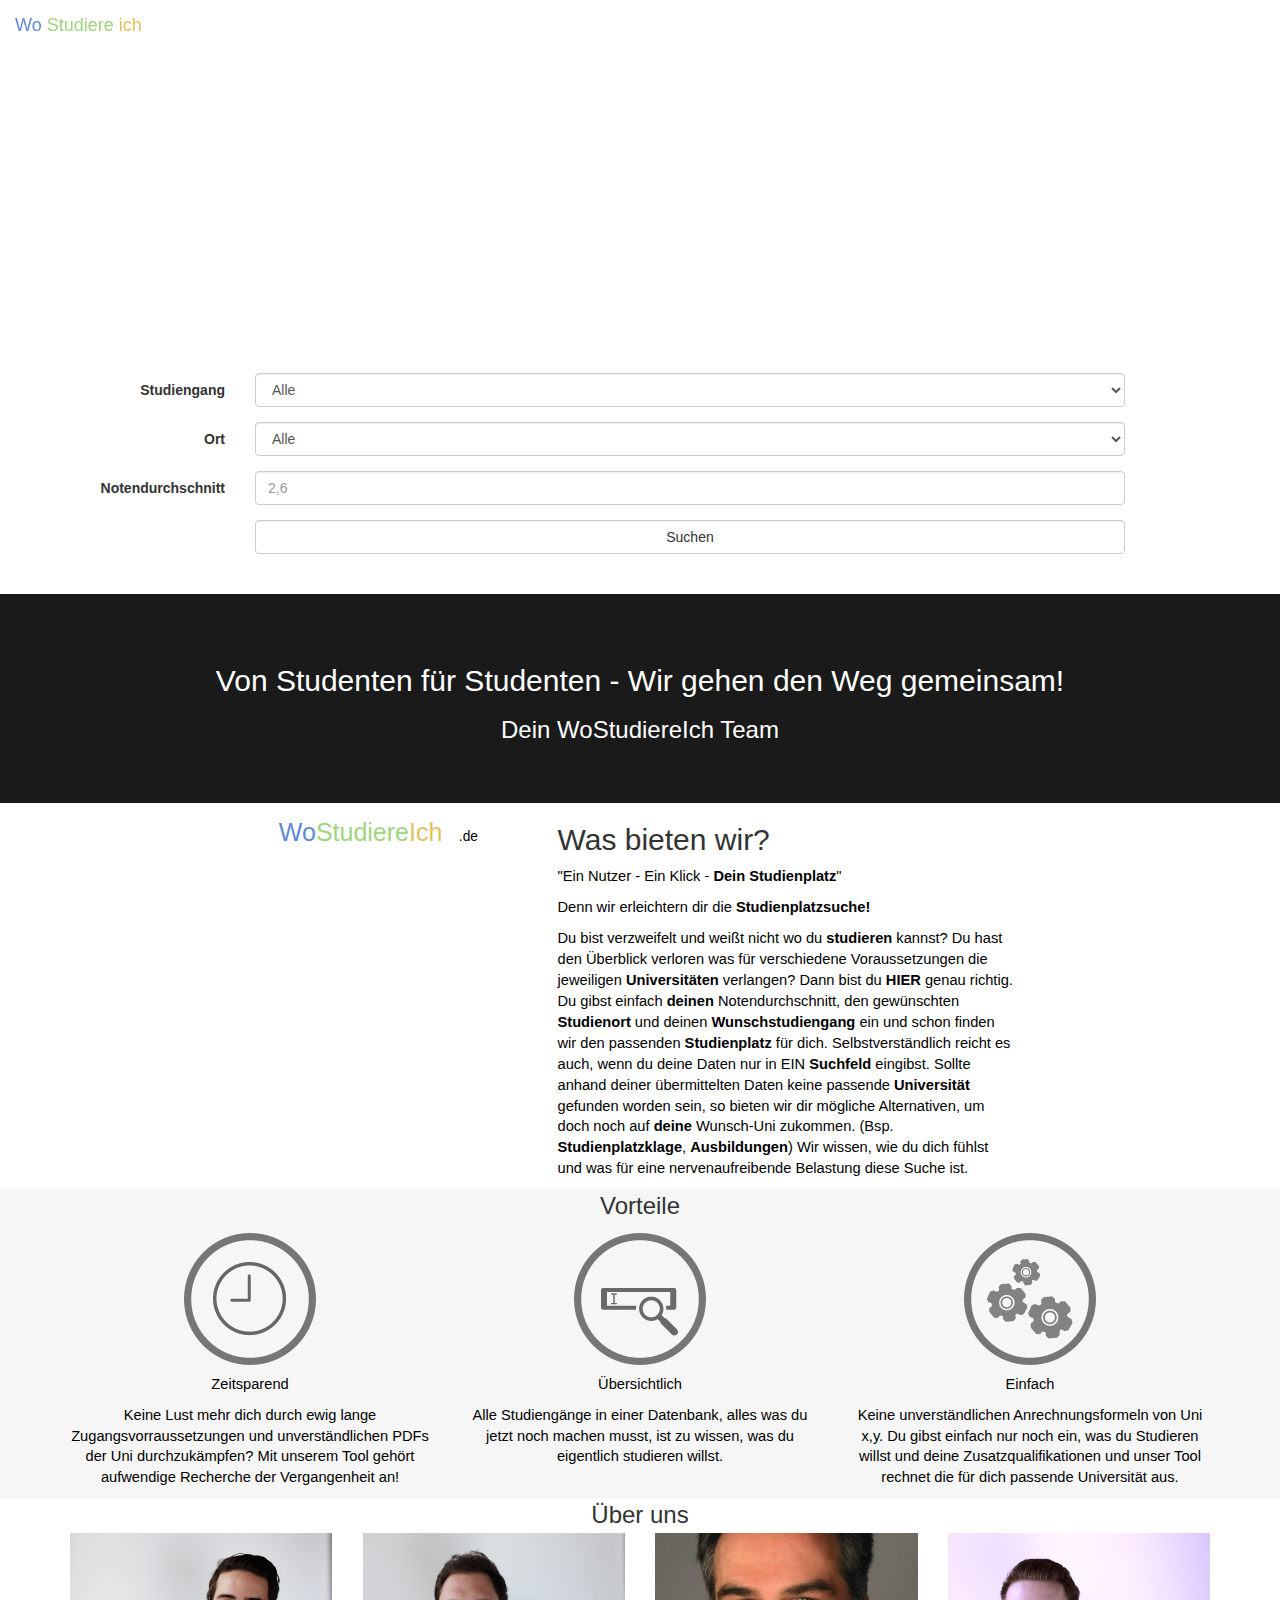
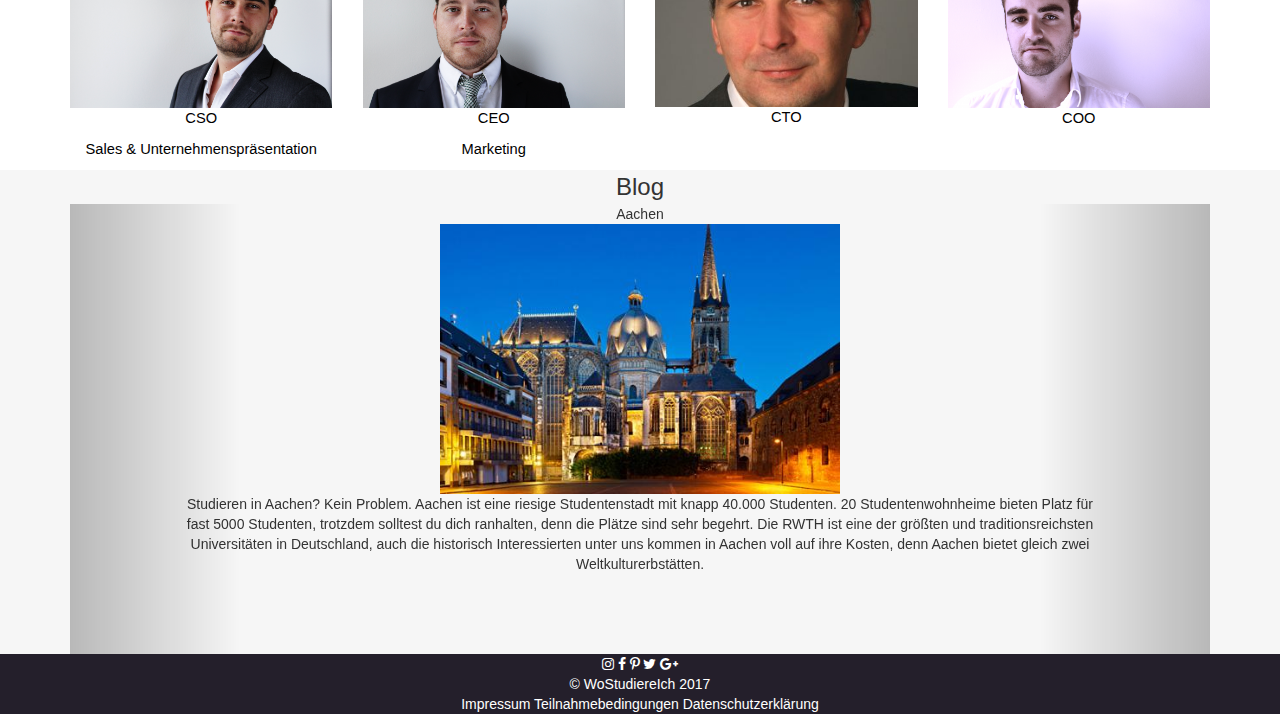
==== commit eedcf4a5: "edit input fields on homepage" ====
--- a/index.html
+++ b/index.html
@@ -1,12 +1,12 @@
 <!DOCTYPE html>
 <!-- saved from url=(0051)http://www.thesleeperinside.com:8080/wostudiereich/ -->
 <html lang="de"><head><meta http-equiv="Content-Type" content="text/html; charset=UTF-8">
-    
+
     <meta http-equiv="X-UA-Compatible" content="IE=edge">
     <meta name="viewport" content="width=device-width, initial-scale=1">
     <!-- The above 3 meta tags *must* come first in the head; any other head content must come *after* these tags -->
 	<script type="text/javascript" src="./wsi_homepage_files/jquery-3.1.1.js"></script>
-	<script type="text/javascript" src="./wsi_homepage_files/action.js"></script>
+	<!-- <script type="text/javascript" src="./wsi_homepage_files/action.js"></script> -->
 	<meta http-equiv="“cache-control“" content="“no-cache“">
 	<meta http-equiv="“pragma“" content="“no-cache“">
 	<meta http-equiv="“expires“" content="“0″">
@@ -19,7 +19,7 @@
     <!-- Bootstrap core CSS -->
     <link href="./wsi_homepage_files/bootstrap.min.css" rel="stylesheet">
     <script src="./wsi_homepage_files/bootstrap.min.js"></script>
-    
+
 
     <!-- Custom styles for this template -->
     <!-- <link href="./wsi_homepage_files/cover2.css" rel="stylesheet"> -->
@@ -29,7 +29,7 @@
   <style id="stylerStyle"></style><script id="stylerScript"></script><link rel="stylesheet" type="text/css" href="chrome-extension://nknonnojlmhnmjhpeokdbeineeajcemh/dict-cc-styles.css"><link rel="stylesheet" type="text/css" href="chrome-extension://nknonnojlmhnmjhpeokdbeineeajcemh/dict-cc-styles.css"><link rel="stylesheet" type="text/css" href="chrome-extension://nknonnojlmhnmjhpeokdbeineeajcemh/dict-cc-styles.css"><link rel="stylesheet" type="text/css" href="chrome-extension://nknonnojlmhnmjhpeokdbeineeajcemh/dict-cc-styles.css"><link rel="stylesheet" type="text/css" href="chrome-extension://nknonnojlmhnmjhpeokdbeineeajcemh/dict-cc-styles.css"></head>
 
   <body onkeypress="keyFunc(event)" cz-shortcut-listen="true">
-	  <nav class="navbar navbar-default navbar-fixed-top transparent">
+	  <nav class="navbar navbar-default navbar-fixed-top transparent-initial">
 		  <div class="container-fluid">
 		    <!-- Brand and toggle get grouped for better mobile display -->
 		    <div class="navbar-header">
@@ -39,17 +39,17 @@
 		        <span class="icon-bar"></span>
 		        <span class="icon-bar"></span>
 		      </button>
-		      <a class="navbar-brand" href="/index.html"">
+		      <a class="navbar-brand" href="https://bkeanu1989.github.io/wsi/index.html">
 		      	<span class="color-wo">Wo</span>
 		      	<span class="color-studiere">Studiere</span>
 		      	<span class="color-ich">ich</span>
-		      	</a>
+		      </a>
 		    </div>
 
 		    <!-- Collect the nav links, forms, and other content for toggling -->
 		    <div class="collapse navbar-collapse" id="bs-example-navbar-collapse-1">
 		      <ul class="nav navbar-nav navbar-right bold">
-		        <li class="mynav"><a href="/wsi/index.html">Home</a></li>
+		        <li class="mynav"><a href="https://bkeanu1989.github.io/wsi/index.html">Home</a></li>
 		        <li class="mynav"><a href="#service-container">Was bieten wir</a></li>
 		        <li class="mynav"><a href="#advantages-container">Vorteile</a></li>
 		        <li class="mynav"><a href="#about-us-container">Über uns</a></li>
@@ -69,19 +69,53 @@
 					<h2>Finde den Studienplatz, der zu deiner Note passt! (Beta)</h2>
 				</div>
 			</div>
-			<form class="form-inline center" action="wsi_search_results.html">
-
-			  <div class="form-group">
-			    <div class="input-group">
-			      <span class="input-group-addon">?</span>
-			      <input type="text" class="form-control" placeholder="Medizin Berlin 1,5">
-			      <span class="input-group-btn">
-			        <button class="btn btn-default" type="submit"><span class="glyphicon glyphicon-search"></span></button>
-			      </span>
-			    </div>
-			  </div>
-			  
+			<!-- <form class="form-inline center" action="wsi_search_results.html"> -->
+      <div class="container">
+        <div class="row">
+          <div class="col-md-12 col-xs-12">
+
+        <form class="center form-horizontal" action="wsi_search_results.html">
+          <div class="form-group">
+            <div class="row">
+              <label for="study" class="col-sm-2 control-label">Studiengang</label>
+              <div class="col-sm-9">
+                <select name="study" id="study" class="form-control">
+                  <option value="all">Alle</option>
+                  <option value="bwl">BWL</option>
+                </select>
+              </div>
+            </div>
+          </div>
+          <div class="form-group">
+            <div class="row">
+              <label for="location" class="col-sm-2 control-label">Ort</label>
+              <div class="col-sm-9">
+                <select name="location" id="location" class="form-control">
+                  <option value="all">Alle</option>
+                  <option value="berlin">Berlin</option>
+                </select>
+              </div>
+            </div>
+          </div>
+          <div class="form-group">
+            <div class="row">
+              <label for="nc" class="col-sm-2 control-label">Notendurchschnitt</label>
+              <div class="col-sm-9">
+                <input type="text" class="form-control" placeholder="2,6" name="nc">
+              </div>
+            </div>
+          </div>
+          <div class="form-group">
+            <div class="row">
+              <div class="col-sm-offset-2 col-sm-9">
+                <button type="submit" class="btn btn-default form-control">Suchen</button>
+              </div>
+            </div>
+          </div>
 			</form>
+    </div>
+      </div>
+    </div>
     </div>
 
 	    <div class="slogan white center">
@@ -171,7 +205,7 @@
  		<div class="container">
  			<div class="row">
  				<div class="col-md-12">
- 					
+
 	 				<div id="carousel-example-generic" class="carousel slide" data-ride="carousel">
 	 				  <!-- Wrapper for slides -->
 	 				  <div class="carousel-inner center" role="listbox">
@@ -255,7 +289,7 @@
 						</nav>
 					</div>
 				</div>
-			
+
 
 
 
@@ -297,11 +331,11 @@
                       <label for="recalcButton" class="zusatzQual_disabled" disabled="" id="label_for_recalcButton">Zusatzqualifikationen&nbsp;</label>
 	                  <button type="button" class="btn tgbf" disabled="" id="recalcButton" onclick="recalc()">anrechnen</button>
 	                  <button type="button" class="btn tgbf" disabled="" id="recalcResetButton" onclick="resetZusatzQuals()">zurücksetzen</button>
-                    </li>                    
+                    </li>
                   </ul>
                 </div>
               </div>
-<!--        </form>  --> 
+<!--        </form>  -->
 		    <div class="alert alert-success popup hidden" id="resultpopup" onclick="hidePopup(&#39;resultpopup&#39;)"></div>
           </div>
 <!-- resultsummary -->
@@ -324,68 +358,68 @@
 <!-- 		<div class="mastfoot hidden" id="motText_footer">  -->
 			<div class="unten" id="motText_footer">
 				<div class="inner">
-           <p>© WoStudiereIch.de 2016</p> 
-				</div>
-			</div>
-	</div>
- 
+           <p>© WoStudiereIch.de 2016</p>
+				</div>
+			</div>
+	</div>
+
 	<div class="ueberunsText hidden text-right" id="ueberUns_text">
- 		<button class="btn btn-default" id="button_mt" type="button" onclick="back(&#39;ueberUns&#39;)">Schließen</button><br><br> 
+ 		<button class="btn btn-default" id="button_mt" type="button" onclick="back(&#39;ueberUns&#39;)">Schließen</button><br><br>
 		<div class="motivationTextInner text-center" id="ueuText">
 		<div id="ueUId" class="text-left">		<title></title>	<meta name="generator" content="LibreOffice 4.3.3.2 (Linux)">	<meta name="created" content="00:00:00">	<meta name="changedby" content="wvdg ">	<meta name="changed" content="2016-11-22T15:04:45.522253464">	<style type="text/css">		p { color: #000000; font-family: "Arial"; font-size: 11pt }	</style><p style="background: transparent"><font color="#000000"><span style="background: transparent">Was bieten wir:</span></font></p><p style="background: transparent"><font color="#000000"><span style="background: transparent">“Ein Nutzer - Ein Klick - Dein Studienplatz”</span></font></p><p style="background: transparent"><font color="#000000"><span style="background: transparent">Denn wir erleichtern dir die Studienplatzsuche!</span></font></p><p style="background: transparent"><font color="#000000"><span style="background: transparent">Du bist verzweifelt und weißt nicht wo du studieren&nbsp;kannst? Du hast den Überblick verloren was für verschiedene Voraussetzungen die jeweiligen Universitäten&nbsp;verlangen?</span></font></p><p style="background: transparent"><font color="#000000"><span style="background: transparent">Dann bist du HIER genau richtig.</span></font></p><p style="background: transparent"><font color="#000000"><span style="background: transparent">Du gibst einfach deinen Notendurchschnitt, den gewünschten Studienort&nbsp;und deinen Wunschstudiengang&nbsp;ein und schon finden wir den passenden Studienplatz&nbsp;für dich. Selbstverständlich reicht es auch, wenn du deine Daten nur in EIN Suchfeld&nbsp;eingibst. </span></font></p><p style="background: transparent"><font color="#000000"><span style="background: transparent">Sollte anhand deiner übermittelten Daten keine passende&nbsp;Universität gefunden worden sein, so bieten wir dir mögliche Alternativen, um doch noch auf deine Wunsch-Uni&nbsp;zukommen. </span></font></p><p style="background: transparent"><font color="#000000"><span style="background: transparent">(Bsp. Studienplatzklage, Ausbildungen)</span></font></p><p style="background: transparent"><font color="#000000"><span style="background: transparent">&nbsp;</span></font></p><p style="background: transparent"><font color="#000000"><span style="background: transparent">Wir wissen, wie du dich fühlst und was für eine nervenaufreibende Belastung diese Suche ist.</span></font></p><p style="background: transparent"><font color="#000000"><span style="background: transparent">Wie gesagt, unser Motto: Von Studenten für Studenten - Wir gehen den Weg gemeinsam!</span></font></p></div></div>
 <!-- 		<div class="mastfoot hidden" id="ueberUnsText_footer">  -->
 			<div class="unten" id="ueberUnsText_footer">
 				<div class="inner">
-           <p>© WoStudiereIch.de 2016</p> 
+           <p>© WoStudiereIch.de 2016</p>
 				</div>
 			</div>
 	</div>
 
 	<div class="contactText hidden text-right" id="Kontakte_text">
- 		<button class="btn btn-default" id="button_mt" type="button" onclick="back(&#39;contact&#39;)">Schließen</button><br><br> 
+ 		<button class="btn btn-default" id="button_mt" type="button" onclick="back(&#39;contact&#39;)">Schließen</button><br><br>
 		<div class="motivationTextInner text-center" id="contactText">
 		<div id="contactId" class="text-left">		<title></title>	<meta name="generator" content="LibreOffice 4.3.3.2 (Linux)">	<meta name="created" content="00:00:00">	<meta name="changedby" content="wvdg ">	<meta name="changed" content="2016-11-22T15:03:47.650330810">	<p style="background: transparent">Kontakt:</p><p>Wie können wir dir weiterhelfen?</p><p>Du hast Fragen oder Anmerkungen zu unserer Homepage?</p><p>Schreib uns einfach eine E-Mail und wir werden dir schnellstmöglichst antworten.</p><p>Bunde, Daubas, Jasper und von der Gablentz WoStudiereIch GbR</p><p>Viktoria-Luise Platz 3</p><p>10777 Berlin</p><a name="t.eeba6822ef9a3e19f0ea4b94e9deb463e0a821ad"></a><a name="t.0"></a><table cellpadding="2" cellspacing="2">	<tbody><tr>		<td style="border: none; padding: 0cm">			<p>Telefon:</p>		</td>		<td style="border: none; padding: 0cm">			<p>+49 172 1599505</p>		</td>	</tr>	<tr>		<td style="border: none; padding: 0cm">			<p>E-Mail:</p>		</td>		<td style="border: none; padding: 0cm">			<p><a href="mailto:info@wostudiereich.de">Info@WoStudiereIch.de</a></p>		</td>	</tr></tbody></table><p><br><br></p></div></div>
 <!-- 			<div class="mastfoot hidden" id="kontakte_footer"> -->
 			<div class="unten" id="kontakte_footer">
 				<div class="inner">
-           <p>© WoStudiereIch.de 2016</p> 
+           <p>© WoStudiereIch.de 2016</p>
 				</div>
 			</div>
 	</div>
 
 
 	<div class="contactText hidden text-right" id="impressum_text">
- 		<button class="btn btn-default" id="button_mt" type="button" onclick="back(&#39;impressum&#39;)">Schließen</button><br><br> 
+ 		<button class="btn btn-default" id="button_mt" type="button" onclick="back(&#39;impressum&#39;)">Schließen</button><br><br>
 		<div class="motivationTextInner text-center" id="impressumText">
 		<div id="impressumId" class="text-left">		<title></title>	<meta name="generator" content="LibreOffice 4.3.3.2 (Linux)">	<meta name="created" content="00:00:00">	<meta name="changedby" content="wvdg ">	<meta name="changed" content="2016-11-22T15:03:21.937462130">	<h1 style="background: transparent"><a name="h.8s69yxp6ecwm"></a><font color="#000000"><span style="background: transparent">Impressum</span></font></h1><h2 style="background: transparent"><a name="h.nxrnrk5qc7ml"></a><font color="#000000"><span style="background: transparent">Angaben gemäß § 5 TMG:</span></font></h2><p style="background: transparent"><font color="#000000"><span style="background: transparent">Bunde, Daubas, Jasper und von der Gablentz WoStudiereIch GbR</span></font></p><p style="background: transparent"><font color="#000000"><span style="background: transparent">Viktoria-Luise Platz 3</span></font></p><p style="background: transparent"><font color="#000000"><span style="background: transparent">10777 Berlin</span></font></p><a name="t.db442dde6dd241ab6ac6fe993dab3b58544dd0d2"></a><a name="t.0"></a><table cellpadding="2" cellspacing="2">	<tbody><tr>		<td style="border: none; padding: 0cm">			<p style="background: transparent"><font color="#000000"><span style="background: transparent">Telefon:			</span></font>			</p>		</td>		<td style="border: none; padding: 0cm">			<p style="background: transparent"><font color="#000000"><span style="background: transparent">+49			172 1599505</span></font></p>		</td>	</tr>	<tr>		<td style="border: none; padding: 0cm">			<p style="background: transparent"><font color="#000000"><span style="background: transparent">E-Mail:</span></font></p>		</td>		<td style="border: none; padding: 0cm">			<p style="background: transparent"><font color="#000000"><span style="background: transparent">info@wostudiereich.de</span></font></p>		</td>	</tr></tbody></table><p style="background: transparent"><font color="#000000"><span style="background: transparent">&nbsp;</span></font></p><h2 style="background: transparent"><a name="h.q867esku90vh"></a><font color="#000000"><span style="background: transparent">Vertreten durch:</span></font></h2><p style="background: transparent"><font color="#000000"><span style="background: transparent">Marvin Bunde, Jeremy Daubas, Laurenz Jasper und Wolfgang von der Gablentz</span></font></p><p style="background: transparent"><font color="#000000"><span style="background: transparent">Quelle:<a href="https://www.google.com/url?q=https://www.e-recht24.de/&amp;sa=D&amp;ust=1479821015594000&amp;usg=AFQjCNGDRAS5fudVD-Md85oYYzYRXwPQsw">eRecht24</a></span></font></p></div></div>
 <!-- 			<div class="mastfoot hidden" id="kontakte_footer"> -->
 			<div class="unten" id="impressum_footer">
 				<div class="inner">
-           <p>© WoStudiereIch.de 2016</p> 
+           <p>© WoStudiereIch.de 2016</p>
 				</div>
 			</div>
 	</div>
 
 	<div class="teilnahmebedText hidden text-right" id="Teilnahmebed_text">
- 		<button class="btn btn-default" id="button_mt" type="button" onclick="back(&#39;teilnahme&#39;)">Schließen</button><br><br> 
+ 		<button class="btn btn-default" id="button_mt" type="button" onclick="back(&#39;teilnahme&#39;)">Schließen</button><br><br>
 		<div class="motivationTextInner text-center" id="TeilnahmebedText">
 		<div id="teilnahmeBedId" class="text-left">		<title></title>	<meta name="generator" content="LibreOffice 4.3.3.2 (Linux)">	<meta name="created" content="00:00:00">	<meta name="changedby" content="wvdg ">	<meta name="changed" content="2016-11-22T15:04:17.133502512">	<h2 class="western" style="background: transparent"><a name="h.iex72fkosrg5"></a><font color="#000000"><span style="background: transparent">Teilnahmebedingungen</span></font></h2><p style="background: transparent"><font color="#000000"><span style="background: transparent">Vielen Dank, dass sie den Dienst von WoStudiereIch nutzen. Dieser wird von der Bunde, Daubas, Jasper und von der Gablentz WoStudiereIch.de GbR Viktoria-Luise Platz 3</span></font></p><p style="background: transparent"><font color="#000000"><span style="background: transparent">10777 Berlin, zur Verfügung gestellt. </span></font></p><p style="background: transparent"><font color="#000000"><span style="background: transparent">Teilnahmebedingungen der Bunde, Daubas, Jasper und von der Gablentz WoStudiereIch.de GbR regeln das Vertragsverhältnis zwischen der Bunde, Daubas, Jasper und von der Gablentz WoStudiereIch.de GbR und dem jeweiligen Nutzer unserer Suchplattform unter der Domain WoStudiereIch.de.</span></font></p><p style="background: transparent"><font color="#000000"><span style="background: transparent">Das Erbringen von Leistungen der Bunde, Daubas, Jasper und von der Gablentz WoStudiereIch.de GbR findet ausschließlich auf der Grundlage dieser Teilnahmbedigungen statt. Andere Bedingungen des Nutzers, die außerhalb dieser Teilnahmebedingungen liegen, bedürfen der ausdrücklichen schriftlichen Zustimmung der Bunde, Daubas, Jasper und von der Gablentz WoStudiereIch.de GbR.</span></font></p><p style="background: transparent"><font color="#000000"><span style="background: transparent">Das Angebot umfasst eine Suchmaschine, die es dem Nutzer durch wenige Eingaben, den für sie passenden Studiengang aus unserer Datenbank anzeigt. Hierbei handelt es sich um die Daten des vorangegangenen Semesters und stellen lediglich einen Richtwert dar. &nbsp; </span></font></p><h2 class="western" style="background: transparent"><a name="h.72jyrztnqrx9"></a><font color="#000000"><span style="background: transparent">Haftung für unsere Dienste</span></font></h2><p style="background: transparent"><font color="#000000"><span style="background: transparent">Die Bunde, Daubas, Jasper und von der Gablentz WoStudiereIch.de GbR &nbsp;haftet nach den gesetzlichen Bestimmungen, bei Vorsatz und grober Fahrlässigkeit, sowie im Falle arglistig verschwiegener Mängel. Der Nutzer verpflichtet sich, durch die Teilnahme an unserem Dienst, die vom Dienst gemachten Angaben, auf Richtigkeit zu prüfen.</span></font></p><h2 class="western" style="background: transparent"><a name="h.2a7editwemmk"></a><font color="#000000"><span style="background: transparent">Teilnahme</span></font></h2><p style="background: transparent"><font color="#000000"><span style="background: transparent">Dem Nutzer unserer Suchmaschine fallen keine Kosten an.</span></font></p><p style="background: transparent"><font color="#000000"><span style="background: transparent">Das Akzeptieren unserer Teilnahmebedingungen, kommt durch Bestätigung der Suchabfrage, bei Betätigung des Buttons “Los” und/oder alternativ durch Drücken der Taste “Enter” auf der Tastatur.</span></font></p><h2 class="western" style="background: transparent"><a name="h.ig838j5nvcl9"></a><font color="#000000"><span style="background: transparent">Erreichbarkeit</span></font></h2><p style="background: transparent"><font color="#000000"><span style="background: transparent">Wir streben eine durchgängige Erreichbarkeit an. Jedoch können kurzfristige Störungen auftreten und dies zur vorübergehenden Einstellung unseres Dienstes führen. Daher erkennt der Nutzer an, dass eine durchgängige Erreichbarkeit unseres Dienstes technisch nicht zu garantieren ist.</span></font></p><h2 class="western" style="background: transparent"><a name="h.fvm82akmdx4p"></a><a name="h.n24jnvetxcd1"></a><font color="#000000"><span style="background: transparent">Schlussbestimmungen</span></font></h2><p style="background: transparent"><font color="#000000"><span style="background: transparent">Im Falle eines Widerspruchs einzelner Passagen, haben die zusätzlichen Bedingungen im Einzelfall Vorrang. Jeglichen Streitigkeiten im Zusammenhang mit diesen Teilnahmebedingungen unterliegen deutschem Recht unter Ausschluss des UN-Kaufrechts.</span></font></p><p style="background: transparent">.</p></div></div>
 <!-- 			<div class="mastfoot hidden" id="kontakte_footer"> -->
 			<div class="unten" id="teilnahmebed_footer">
 				<div class="inner">
-           <p>© WoStudiereIch.de 2016</p> 
+           <p>© WoStudiereIch.de 2016</p>
 				</div>
 			</div>
 	</div>
 
 	<div class="datenschutzText hidden text-right" id="datenschutz_text">
- 		<button class="btn btn-default" id="button_mt" type="button" onclick="back(&#39;datenschutz&#39;)">Schließen</button><br><br> 
+ 		<button class="btn btn-default" id="button_mt" type="button" onclick="back(&#39;datenschutz&#39;)">Schließen</button><br><br>
 		<div class="motivationTextInner text-center" id="datenschutzText">
 		<div id="datenschutzId" class="text-left">		<title></title>	<meta name="generator" content="LibreOffice 4.3.3.2 (Linux)">	<meta name="created" content="00:00:00">	<meta name="changedby" content="wvdg ">	<meta name="changed" content="2016-11-22T18:37:50.794320058">	<meta name="created" content="00:00:00">	<meta name="changedby" content="wvdg ">	<meta name="changed" content="2016-11-22T15:01:14.186915198">	<style type="text/css">		p { color: #000000; font-family: "Arial"; font-size: 11pt }	</style><p style="background: transparent"><span style="background: transparent">Datenschutzerklärung</span></p><p style="background: transparent"><span style="background: transparent">Datenschutz</span></p><p style="background: transparent"><span style="background: transparent">Die Betreiber dieser Seiten nehmen den Schutz Ihrer persönlichen Daten sehr ernst. Wir behandeln Ihre personenbezogenen Daten vertraulich und entsprechend der gesetzlichen Datenschutzvorschriften sowie dieser Datenschutzerklärung.</span></p><p style="background: transparent"><span style="background: transparent">Die Nutzung unserer Webseite ist in der Regel ohne Angabe personenbezogener Daten möglich. Soweit auf unseren Seiten personenbezogene Daten (beispielsweise Name, Anschrift oder E-Mail-Adressen) erhoben werden, erfolgt dies, soweit möglich, stets auf freiwilliger Basis. Diese Daten werden ohne Ihre ausdrückliche Zustimmung nicht an Dritte weitergegeben.</span></p><p style="background: transparent"><span style="background: transparent">Wir weisen darauf hin, dass die Datenübertragung im Internet (z.B. bei der Kommunikation per E-Mail) Sicherheitslücken aufweisen kann. Ein lückenloser Schutz der Daten vor dem Zugriff durch Dritte ist nicht möglich.</span></p><p style="background: transparent"><span style="background: transparent">Cookies</span></p><p style="background: transparent"><span style="background: transparent">Die Internetseiten verwenden teilweise so genannte Cookies. Cookies richten auf Ihrem Rechner keinen Schaden an und enthalten keine Viren. Cookies dienen dazu, unser Angebot nutzerfreundlicher, effektiver und sicherer zu machen. Cookies sind kleine Textdateien, die auf Ihrem Rechner abgelegt werden und die Ihr Browser speichert.</span></p><p style="background: transparent"><span style="background: transparent">Die meisten der von uns verwendeten Cookies sind so genannte „Session-Cookies“. Sie werden nach Ende Ihres Besuchs automatisch gelöscht. Andere Cookies bleiben auf Ihrem Endgerät gespeichert, bis Sie diese löschen. Diese Cookies ermöglichen es uns, Ihren Browser beim nächsten Besuch wiederzuerkennen.</span></p><p style="background: transparent"><span style="background: transparent">Sie können Ihren Browser so einstellen, dass Sie über das Setzen von Cookies informiert werden und Cookies nur im Einzelfall erlauben, die Annahme von Cookies für bestimmte Fälle oder generell ausschließen sowie das automatische Löschen der Cookies beim Schließen des Browser aktivieren. Bei der Deaktivierung von Cookies kann die Funktionalität dieser Website eingeschränkt sein.</span></p><p style="background: transparent"><span style="background: transparent">Server-Log-Files</span></p><p style="background: transparent"><span style="background: transparent">Der Provider der Seiten erhebt und speichert automatisch Informationen in so genannten Server-Log Files, die Ihr Browser automatisch an uns übermittelt. Dies sind:</span></p><ul>	<li></li><p style="margin-bottom: 0cm; background: transparent"><span style="background: transparent">Browsertyp/	Browserversion</span></p>	<li></li><p style="margin-bottom: 0cm; background: transparent"><span style="background: transparent">verwendetes	Betriebssystem</span></p>	<li></li><p style="margin-bottom: 0cm; background: transparent"><span style="background: transparent">Referrer	URL</span></p>	<li></li><p style="margin-bottom: 0cm; background: transparent"><span style="background: transparent">Hostname	des zugreifenden Rechners</span></p>	<li></li><p style="background: transparent"><span style="background: transparent">Uhrzeit	der Serveranfrage</span></p></ul><p style="background: transparent"><span style="background: transparent">Diese Daten sind nicht bestimmten Personen zuordenbar. Eine Zusammenführung dieser Daten mit anderen Datenquellen wird nicht vorgenommen. Wir behalten uns vor, diese Daten nachträglich zu prüfen, wenn uns konkrete Anhaltspunkte für eine rechtswidrige Nutzung bekannt werden.</span></p><p style="background: transparent"><span style="background: transparent">Kontaktformular</span></p><p style="background: transparent"><span style="background: transparent">Wenn Sie uns per Kontaktformular Anfragen zukommen lassen, werden Ihre Angaben aus dem Anfrageformular inklusive der von Ihnen dort angegebenen Kontaktdaten zwecks Bearbeitung der Anfrage und für den Fall von Anschlussfragen bei uns gespeichert. Diese Daten geben wir nicht ohne Ihre Einwilligung weiter.</span></p><p style="background: transparent"><span style="background: transparent">Datenschutzerklärung für die Nutzung von Facebook-Plugins (Like-Button)</span></p><p style="background: transparent"><font color="#000000"><span style="background: transparent">Auf unseren Seiten sind Plugins des sozialen Netzwerks Facebook, Anbieter Facebook Inc., 1 Hacker Way, Menlo Park, California 94025, USA, integriert. Die Facebook-Plugins erkennen Sie an dem Facebook-Logo oder dem "Like-Button" ("Gefällt mir") auf unserer Seite. Eine übersicht über die Facebook-Plugins finden Sie hier:<a href="https://www.google.com/url?q=http://developers.facebook.com/docs/plugins/&amp;sa=D&amp;ust=1479824633076000&amp;usg=AFQjCNEim3Bw064LG8hKSEHHc7SA22YZ9g">&nbsp;</a><a href="https://www.google.com/url?q=http://developers.facebook.com/docs/plugins/&amp;sa=D&amp;ust=1479824633076000&amp;usg=AFQjCNEim3Bw064LG8hKSEHHc7SA22YZ9g">http://developers.facebook.com/docs/plugins/</a>.</span></font></p><p style="background: transparent"><font color="#000000"><span style="background: transparent">Wenn  Sie unsere Seiten besuchen, wird über das Plugin eine direkte Verbindung zwischen Ihrem Browser und dem Facebook-Server hergestellt. Facebook erhält dadurch die Information, dass Sie mit Ihrer IP-Adresse unsere Seite besucht haben. Wenn Sie den Facebook "Like-Button" anklicken während Sie in Ihrem Facebook-Account eingeloggt sind, können Sie die Inhalte unserer Seiten auf Ihrem Facebook-Profil verlinken. Dadurch kann Facebook den Besuch unserer Seiten Ihrem Benutzerkonto zuordnen. Wir weisen darauf hin, dass wir als Anbieter der Seiten keine Kenntnis vom Inhalt der übermittelten Daten sowie deren Nutzung durch Facebook erhalten. Weitere Informationen hierzu finden Sie in der Datenschutzerklärung von Facebook unter<a href="https://www.google.com/url?q=http://de-de.facebook.com/policy.php&amp;sa=D&amp;ust=1479824633077000&amp;usg=AFQjCNEIg2daCMzPKvUKe9XcYo3qxBLcoQ">&nbsp;</a><a href="https://www.google.com/url?q=http://de-de.facebook.com/policy.php&amp;sa=D&amp;ust=1479824633077000&amp;usg=AFQjCNEIg2daCMzPKvUKe9XcYo3qxBLcoQ">http://de-de.facebook.com/policy.php</a>.</span></font></p><p style="background: transparent"><span style="background: transparent">Wenn Sie nicht wünschen, dass Facebook den Besuch unserer Seiten Ihrem Facebook-Nutzerkonto zuordnen kann, loggen Sie sich bitte aus Ihrem Facebook-Benutzerkonto aus.</span></p><p style="background: transparent"><span style="background: transparent">Datenschutzerklärung für die Nutzung von Twitter</span></p><p style="background: transparent"><font color="#000000"><span style="background: transparent">Auf unseren Seiten sind Funktionen des Dienstes Twitter eingebunden. Diese Funktionen werden angeboten durch die Twitter Inc., 1355 Market Street, Suite 900, San Francisco, CA 94103, USA. Durch das Benutzen von Twitter und der Funktion "Re-Tweet" werden die von Ihnen besuchten Webseiten mit Ihrem Twitter-Account verknüpft und anderen Nutzern bekannt gegeben. Dabei werden auch Daten an Twitter übertragen. Wir weisen darauf hin, dass wir als Anbieter der Seiten keine Kenntnis vom Inhalt der übermittelten Daten sowie deren Nutzung durch Twitter erhalten. Weitere Informationen hierzu finden Sie in der Datenschutzerklärung von Twitter unter<a href="https://www.google.com/url?q=http://twitter.com/privacy&amp;sa=D&amp;ust=1479824633079000&amp;usg=AFQjCNEuHNSsQs7stME3sg3qdqcmEJHXcg">&nbsp;</a><a href="https://www.google.com/url?q=http://twitter.com/privacy&amp;sa=D&amp;ust=1479824633079000&amp;usg=AFQjCNEuHNSsQs7stME3sg3qdqcmEJHXcg">http://twitter.com/privacy</a>.</span></font></p><p style="background: transparent"><font color="#000000"><span style="background: transparent">Ihre Datenschutzeinstellungen bei Twitter können Sie in den Konto-Einstellungen unter<a href="https://www.google.com/url?q=http://twitter.com/account/settings&amp;sa=D&amp;ust=1479824633080000&amp;usg=AFQjCNFEI3q6QTm2XAHzia5pu-cpeWy7Hw">&nbsp;</a><a href="https://www.google.com/url?q=http://twitter.com/account/settings&amp;sa=D&amp;ust=1479824633080000&amp;usg=AFQjCNFEI3q6QTm2XAHzia5pu-cpeWy7Hw">http://twitter.com/account/settings</a>&nbsp;ändern.</span></font></p><p style="background: transparent"><span style="background: transparent">Datenschutzerklärung für die Nutzung von Instagram</span></p><p style="background: transparent"><span style="background: transparent">Auf unseren Seiten sind Funktionen des Dienstes Instagram eingebunden. Diese Funktionen werden angeboten durch die Instagram Inc., 1601 Willow Road, Menlo Park, CA, 94025, USA integriert. Wenn Sie in Ihrem Instagram - Account eingeloggt sind können Sie durch Anklicken des Instagram - Buttons die Inhalte unserer Seiten mit Ihrem Instagram - Profil verlinken. Dadurch kann Instagram den Besuch unserer Seiten Ihrem Benutzerkonto zuordnen. Wir weisen darauf hin, dass wir als Anbieter der Seiten keine Kenntnis vom Inhalt der übermittelten Daten sowie deren Nutzung durch Instagram erhalten.</span></p><p style="background: transparent"><font color="#000000"><span style="background: transparent">Weitere Informationen hierzu finden Sie in der Datenschutzerklärung von Instagram:<a href="https://www.google.com/url?q=http://instagram.com/about/legal/privacy/&amp;sa=D&amp;ust=1479824633081000&amp;usg=AFQjCNHn7VV-obRFW2dgxlFkjjuyseOS2g">&nbsp;</a><a href="https://www.google.com/url?q=http://instagram.com/about/legal/privacy/&amp;sa=D&amp;ust=1479824633082000&amp;usg=AFQjCNEpfZNDp8Xc8gQOE4KbbtkJ2yJXBw">http://instagram.com/about/legal/privacy/</a></span></font></p><p style="background: transparent"><span style="background: transparent">Datenschutzerklärung für die Nutzung von LinkedIn</span></p><p style="background: transparent"><span style="background: transparent">Unsere Website nutzt Funktionen des Netzwerks LinkedIn. Anbieter ist die LinkedIn Corporation, 2029 Stierlin Court, Mountain View, CA 94043, USA. Bei jedem Abruf einer unserer Seiten, die Funktionen von LinkedIn enthält, wird eine Verbindung zu Servern von LinkedIn aufbaut. LinkedIn wird darüber informiert, dass Sie unsere Internetseiten mit Ihrer IP-Adresse besucht haben. Wenn Sie den "Recommend-Button" von LinkedIn anklicken und in Ihrem Account bei LinkedIn eingeloggt sind, ist es LinkedIn möglich, Ihren Besuch auf unserer Internetseite Ihnen und Ihrem Benutzerkonto zuzuordnen. Wir weisen darauf hin, dass wir als Anbieter der Seiten keine Kenntnis vom Inhalt der übermittelten Daten sowie deren Nutzung durch LinkedIn haben.</span></p><p style="background: transparent"><font color="#000000"><span style="background: transparent">Weitere Informationen hierzu finden Sie in der Datenschutzerklärung von LinkedIn unter:<a href="https://www.google.com/url?q=https://www.linkedin.com/legal/privacy-policy&amp;sa=D&amp;ust=1479824633083000&amp;usg=AFQjCNECqpv7Yp14prOvFrp3zoDv5aRvcw">&nbsp;</a><a href="https://www.google.com/url?q=https://www.linkedin.com/legal/privacy-policy&amp;sa=D&amp;ust=1479824633083000&amp;usg=AFQjCNECqpv7Yp14prOvFrp3zoDv5aRvcw">https://www.linkedin.com/legal/privacy-policy</a></span></font></p><p style="background: transparent"><span style="background: transparent">Datenschutzerklärung für die Nutzung von Pinterest</span></p><p style="background: transparent"><span style="background: transparent">Auf unserer Seite verwenden wir Social Plugins des sozialen Netzwerkes Pinterest, das von der Pinterest Inc., 808 Brannan Street San Francisco, CA 94103-490, USA ("Pinterest") betrieben wird. Wenn Sie eine Seite aufrufen die ein solches Plugin enthält, stellt Ihr Browser eine direkte Verbindung zu den Servern von Pinterest her. Das Plugin übermittelt dabei Protokolldaten an den Server von Pinterest in die USA. Diese Protokolldaten enthalten möglicherweise Ihre IP-Adresse, die Adresse der besuchten Websites, die ebenfalls Pinterest-Funktionen enthalten, Art und Einstellungen des Browsers, Datum und Zeitpunkt der Anfrage, Ihre Verwendungsweise von Pinterest sowie Cookies.</span></p><p style="background: transparent"><font color="#000000"><span style="background: transparent">Weitere Informationen zu Zweck, Umfang und weiterer Verarbeitung und Nutzung der Daten durch Pinterest sowie Ihre diesbezüglichen Rechte und Möglichkeiten zum Schutz Ihrer Privatsphäre finden Sie in den den Datenschutzhinweisen von Pinterest:<a href="https://www.google.com/url?q=https://about.pinterest.com/de/privacy-policy&amp;sa=D&amp;ust=1479824633085000&amp;usg=AFQjCNHhckpyYmXWCSg4aMZS-fipwbIsUg">&nbsp;</a><a href="https://www.google.com/url?q=https://about.pinterest.com/de/privacy-policy&amp;sa=D&amp;ust=1479824633085000&amp;usg=AFQjCNHhckpyYmXWCSg4aMZS-fipwbIsUg">https://about.pinterest.com/de/privacy-policy</a></span></font></p><p style="background: transparent"><span style="background: transparent">Datenschutzerklärung für die Nutzung von Xing</span></p><p style="background: transparent"><span style="background: transparent">Unsere Webseite nutzt Funktionen des Netzwerks XING. Anbieter ist die XING AG, Dammtorstraße 29-32, 20354 Hamburg, Deutschland. Bei jedem Abruf einer unserer Seiten, die Funktionen von Xing enthält, wird eine Verbindung zu Servern von Xing hergestellt. Eine Speicherung von personenbezogenen Daten erfolgt dabei nach unserer Kenntnis nicht. Insbesondere werden keine IP-Adressen gespeichert oder das Nutzungsverhalten ausgewertet.</span></p><p style="background: transparent"><font color="#000000"><span style="background: transparent">Weitere Information zum Datenschutz und dem Xing Share-Button finden Sie in der Datenschutzerklärung von Xing unter<a href="https://www.google.com/url?q=https://www.xing.com/app/share?op%3Ddata_protection&amp;sa=D&amp;ust=1479824633087000&amp;usg=AFQjCNEb1Hs4c4JJd5imiBjY5eK3QqbDmw">&nbsp;</a><a href="https://www.google.com/url?q=https://www.xing.com/app/share?op%3Ddata_protection&amp;sa=D&amp;ust=1479824633087000&amp;usg=AFQjCNEb1Hs4c4JJd5imiBjY5eK3QqbDmw">https://www.xing.com/app/share?op=data_protection</a></span></font></p><p style="background: transparent"><span style="background: transparent">Datenschutzerklärung für die Nutzung von Tumblr</span></p><p style="background: transparent"><span style="background: transparent">Unsere Seiten nutzen Schaltflächen des Dienstes Tumblr. Anbieter ist die Tumblr, Inc., 35 East 21st St, 10th Floor, New York, NY 10010, USA. Diese Schaltflächen ermöglichen es Ihnen, einen Beitrag oder eine Seite bei Tumblr zu teilen oder dem Anbieter bei Tumblr zu folgen. Wenn Sie eine unserer Webseiten mit Tumblr-Button aufrufen, baut der Browser eine direkte Verbindung mit den Servern von Tumblr auf. Wir haben keinen Einfluss auf den Umfang der Daten, die Tumblr mit Hilfe dieses Plugins erhebt und übermittelt. Nach aktuellem Stand werden die IP-Adresse des Nutzers sowie die URL der jeweiligen Webseite übermittelt.</span></p><p style="background: transparent"><font color="#000000"><span style="background: transparent">Weitere Informationen hierzu finden sich in der Datenschutzerklärung von Tumblr unter<a href="https://www.google.com/url?q=http://www.tumblr.com/policy/de/privacy&amp;sa=D&amp;ust=1479824633088000&amp;usg=AFQjCNElkRKFeTcaDnHnXthWQMgbAZaDdw">&nbsp;</a><a href="https://www.google.com/url?q=http://www.tumblr.com/policy/de/privacy&amp;sa=D&amp;ust=1479824633088000&amp;usg=AFQjCNElkRKFeTcaDnHnXthWQMgbAZaDdw">http://www.tumblr.com/policy/de/privacy</a>.</span></font></p><p style="background: transparent"><span style="background: transparent">Datenschutzerklärung für die Nutzung von YouTube</span></p><p style="background: transparent"><span style="background: transparent">Unsere Webseite nutzt Plugins der von Google betriebenen Seite YouTube. Betreiber der Seiten ist die YouTube, LLC, 901 Cherry Ave., San Bruno, CA 94066, USA. Wenn Sie eine unserer mit einem YouTube-Plugin ausgestatteten Seiten besuchen, wird eine Verbindung zu den Servern von YouTube hergestellt. Dabei wird dem Youtube-Server mitgeteilt, welche unserer Seiten Sie besucht haben.</span></p><p style="background: transparent"><span style="background: transparent">Wenn Sie in Ihrem YouTube-Account eingeloggt sind ermöglichen Sie YouTube, Ihr Surfverhalten direkt Ihrem persönlichen Profil zuzuordnen. Dies können Sie verhindern, indem Sie sich aus Ihrem YouTube-Account ausloggen.</span></p><p style="background: transparent"><font color="#000000"><span style="background: transparent">Weitere Informationen zum Umgang von Nutzerdaten finden Sie in der Datenschutzerklärung von YouTube unter<a href="https://www.google.com/url?q=https://www.google.de/intl/de/policies/privacy&amp;sa=D&amp;ust=1479824633090000&amp;usg=AFQjCNHns-bvS1Rzmn6tREqoQX45xcjcYA">&nbsp;</a><a href="https://www.google.com/url?q=https://www.google.de/intl/de/policies/privacy&amp;sa=D&amp;ust=1479824633090000&amp;usg=AFQjCNHns-bvS1Rzmn6tREqoQX45xcjcYA">https://www.google.de/intl/de/policies/privacy</a></span></font></p><p style="background: transparent"><span style="background: transparent">Auskunft, Löschung, Sperrung</span></p><p style="background: transparent"><span style="background: transparent">Sie haben jederzeit das Recht auf unentgeltliche Auskunft über Ihre gespeicherten personenbezogenen Daten, deren Herkunft und Empfänger und den Zweck der Datenverarbeitung sowie ein Recht auf Berichtigung, Sperrung oder Löschung dieser Daten. Hierzu sowie zu weiteren Fragen zum Thema personenbezogene Daten können Sie sich jederzeit unter der im Impressum angegebenen Adresse an uns wenden.</span></p><p style="background: transparent"><font color="#000000"><span style="background: transparent">Quellverweis:<a href="https://www.google.com/url?q=https://www.e-recht24.de&amp;sa=D&amp;ust=1479824633092000&amp;usg=AFQjCNH92yUPOUKh3rTnp8zJgN43wrkUtg">&nbsp;</a><a href="https://www.google.com/url?q=https://www.e-recht24.de&amp;sa=D&amp;ust=1479824633092000&amp;usg=AFQjCNH92yUPOUKh3rTnp8zJgN43wrkUtg">https://www.e-recht24.de</a></span></font></p></div></div>
 <!-- 			<div class="mastfoot hidden" id="kontakte_footer"> -->
 			<div class="unten" id="datenschutz_footer">
 				<div class="inner">
-           <p>© WoStudiereIch.de 2016</p> 
+           <p>© WoStudiereIch.de 2016</p>
 				</div>
 			</div>
 	</div>
@@ -393,9 +427,9 @@
 
 
 <!--       <div class="mastfoot" id="main_footer">  -->
-      <!-- <div class="unten" id="main_footer">  
+      <!-- <div class="unten" id="main_footer">
         <div class="inner unten">
-           <p>© WoStudiereIch.de 2016</p>     
+           <p>© WoStudiereIch.de 2016</p>
            	<a onclick="showImpressum()">Impressum</a>
            	<a onclick="showTeilnahmebed()">Teilnahmebedingungen</a>
            	<a onclick="showDatenschutz()">Datenschutzerklärung</a>
@@ -405,4 +439,4 @@
    	<script src="https://ajax.googleapis.com/ajax/libs/jqueryui/1.12.1/jquery-ui.min.js"></script>
 		<script src="docs/js/kevin.js"></script>
 	</body>
-</html>+</html>
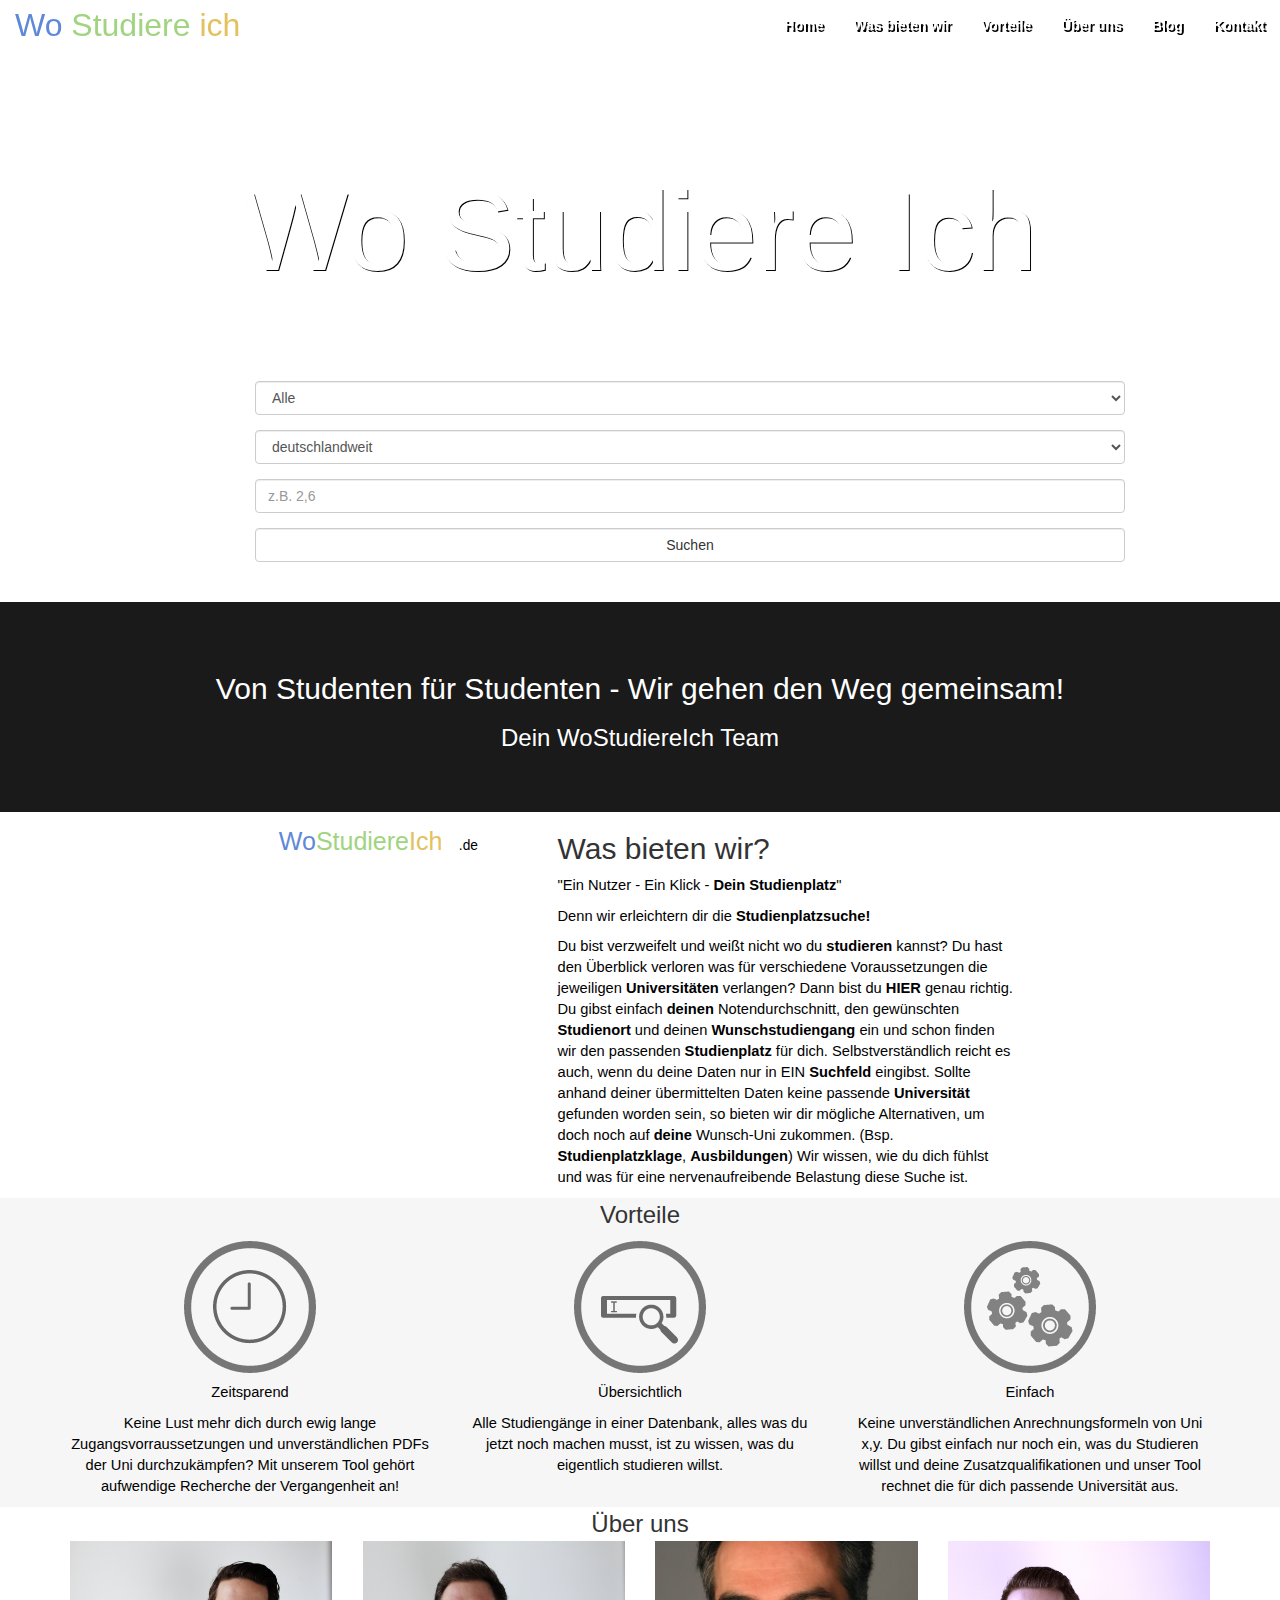
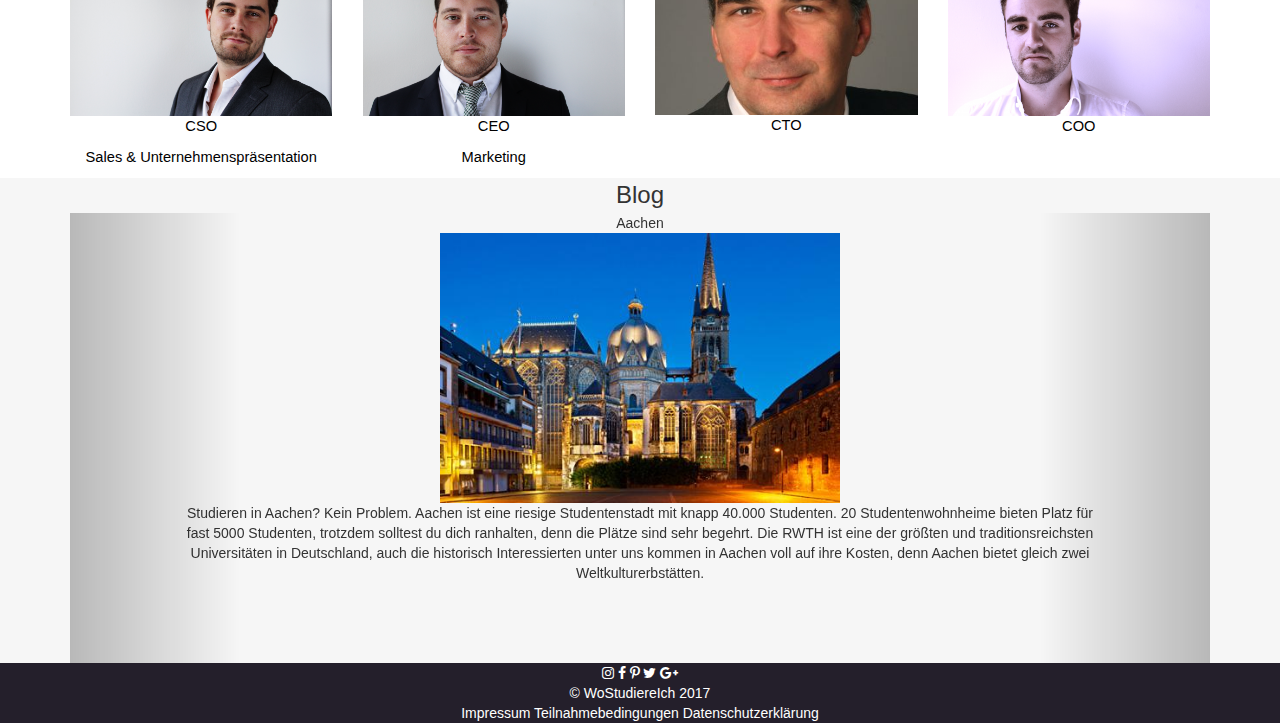
==== commit d82100c6: "little changes with team" ====
--- a/index.html
+++ b/index.html
@@ -66,7 +66,7 @@
 					<h1>Wo Studiere Ich</h1>
 				</div>
 				<div class="teaser-h2">
-					<h2>Finde den Studienplatz, der zu deiner Note passt! (Beta)</h2>
+					<h2>Finde den Studienplatz, der zu deiner Note passt!</h2>
 				</div>
 			</div>
 			<!-- <form class="form-inline center" action="wsi_search_results.html"> -->
@@ -91,7 +91,7 @@
               <label for="location" class="col-sm-2 control-label">Ort</label>
               <div class="col-sm-9">
                 <select name="location" id="location" class="form-control">
-                  <option value="all">Alle</option>
+                  <option value="all">deutschlandweit</option>
                   <option value="berlin">Berlin</option>
                 </select>
               </div>
@@ -101,7 +101,7 @@
             <div class="row">
               <label for="nc" class="col-sm-2 control-label">Notendurchschnitt</label>
               <div class="col-sm-9">
-                <input type="text" class="form-control" placeholder="2,6" name="nc">
+                <input type="text" class="form-control" placeholder="z.B. 2,6" name="nc">
               </div>
             </div>
           </div>
--- a/docs/css/style.css
+++ b/docs/css/style.css
@@ -55,7 +55,8 @@
   border-color: initial;
   color: white; }
   nav.navbar-default ul.navbar-nav > li > a {
-    color: white; }
+    color: white;
+    text-shadow: 2px 2px black; }
   nav.navbar-default.greyish {
     animation-name: toGreyish;
     animation-duration: 1s;
@@ -66,6 +67,8 @@
     animation-fill-mode: forwards; }
     nav.navbar-default.transparent-initial {
       background-color: rgba(255, 255, 255, 0); }
+  nav.navbar-default .navbar-brand {
+    font-size: 32px; }
 @keyframes toGreyish {
   100% {
     background-color: #241F2B; } }
@@ -89,10 +92,20 @@
 .form-group i {
   line-height: inherit; }
 
-.teaser-add-height {
-  height: 250px; }
-.teaser-container {
-  padding-bottom: 25px; }
+.teaser {
+  margin-bottom: 50px; }
+  .teaser-add-height {
+    height: 150px; }
+  .teaser-container {
+    padding-bottom: 25px; }
+    .teaser-container label {
+      color: white; }
+  .teaser h1 {
+    font-size: 8em;
+    margin-bottom: 5px;
+    text-shadow: 1px 1px black; }
+  .teaser h2 {
+    margin-top: 5px; }
 
 .slogan {
   background-color: #1A1A1A;
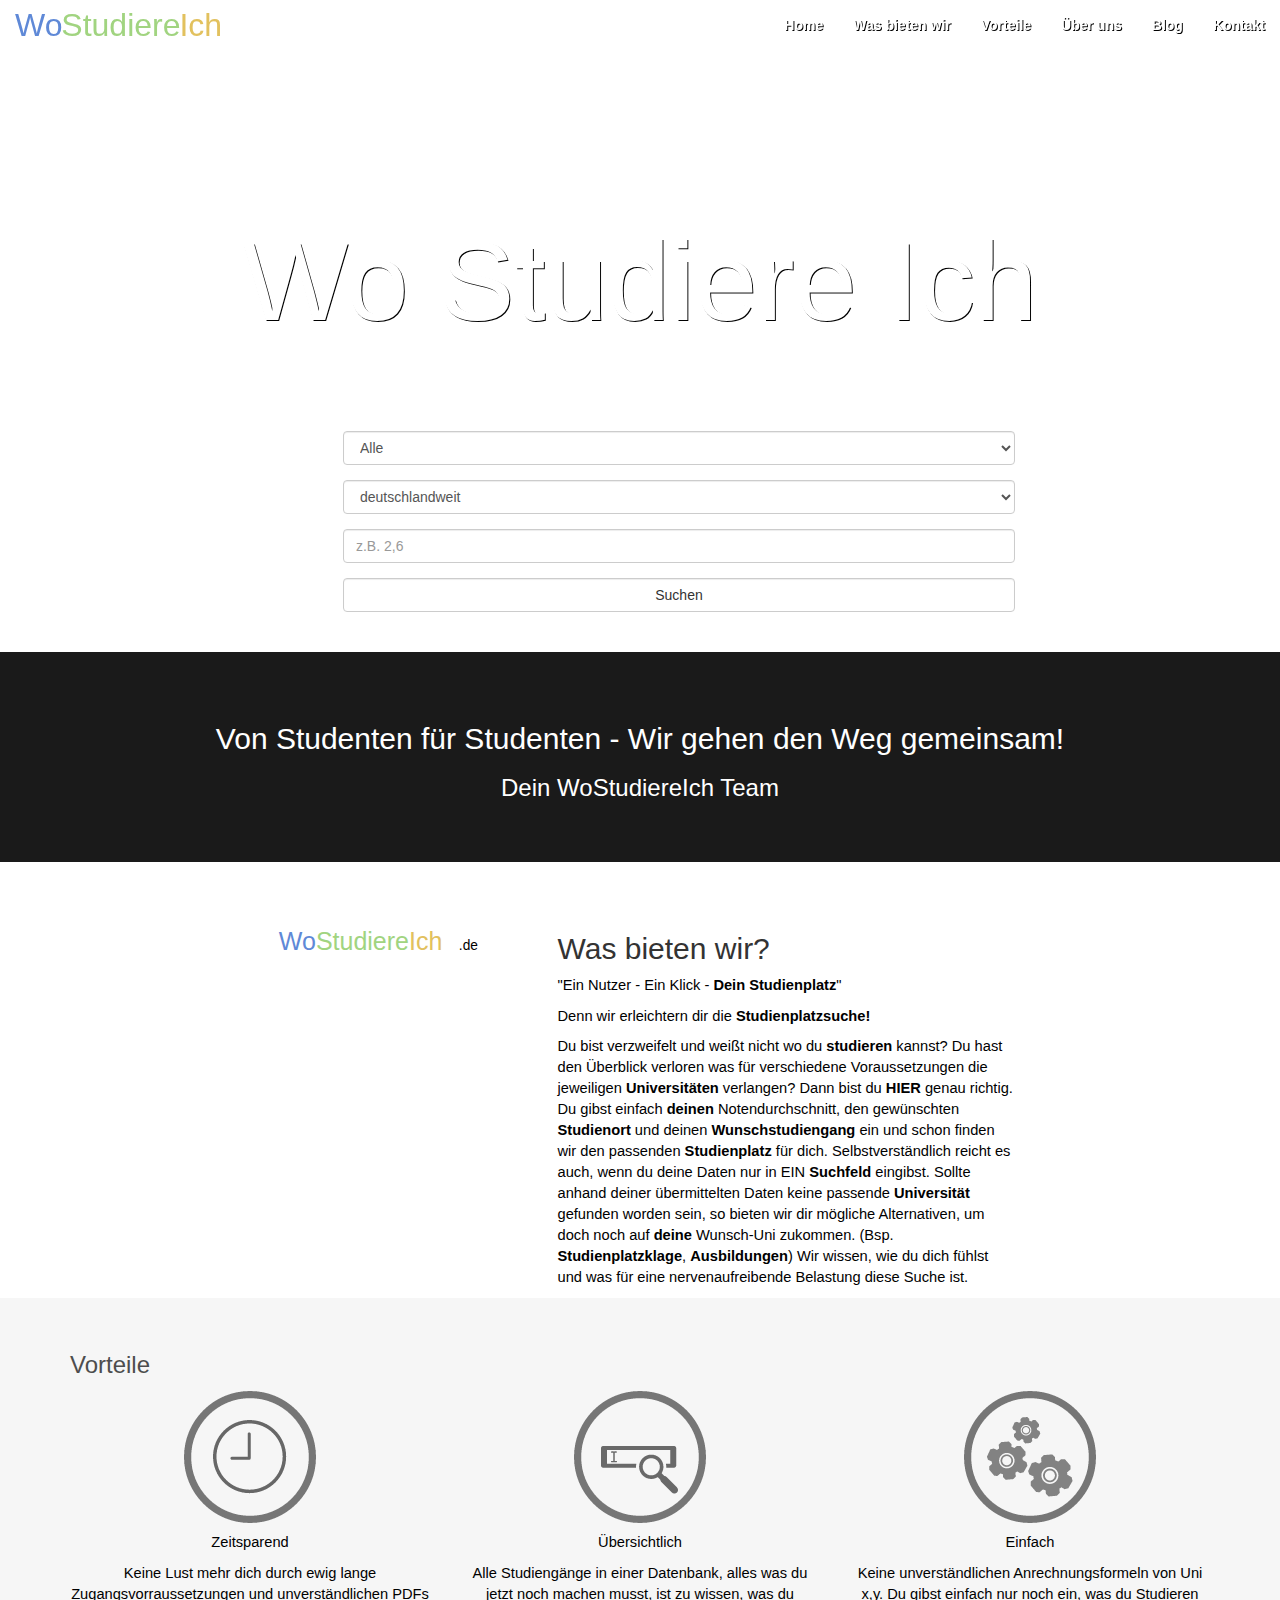
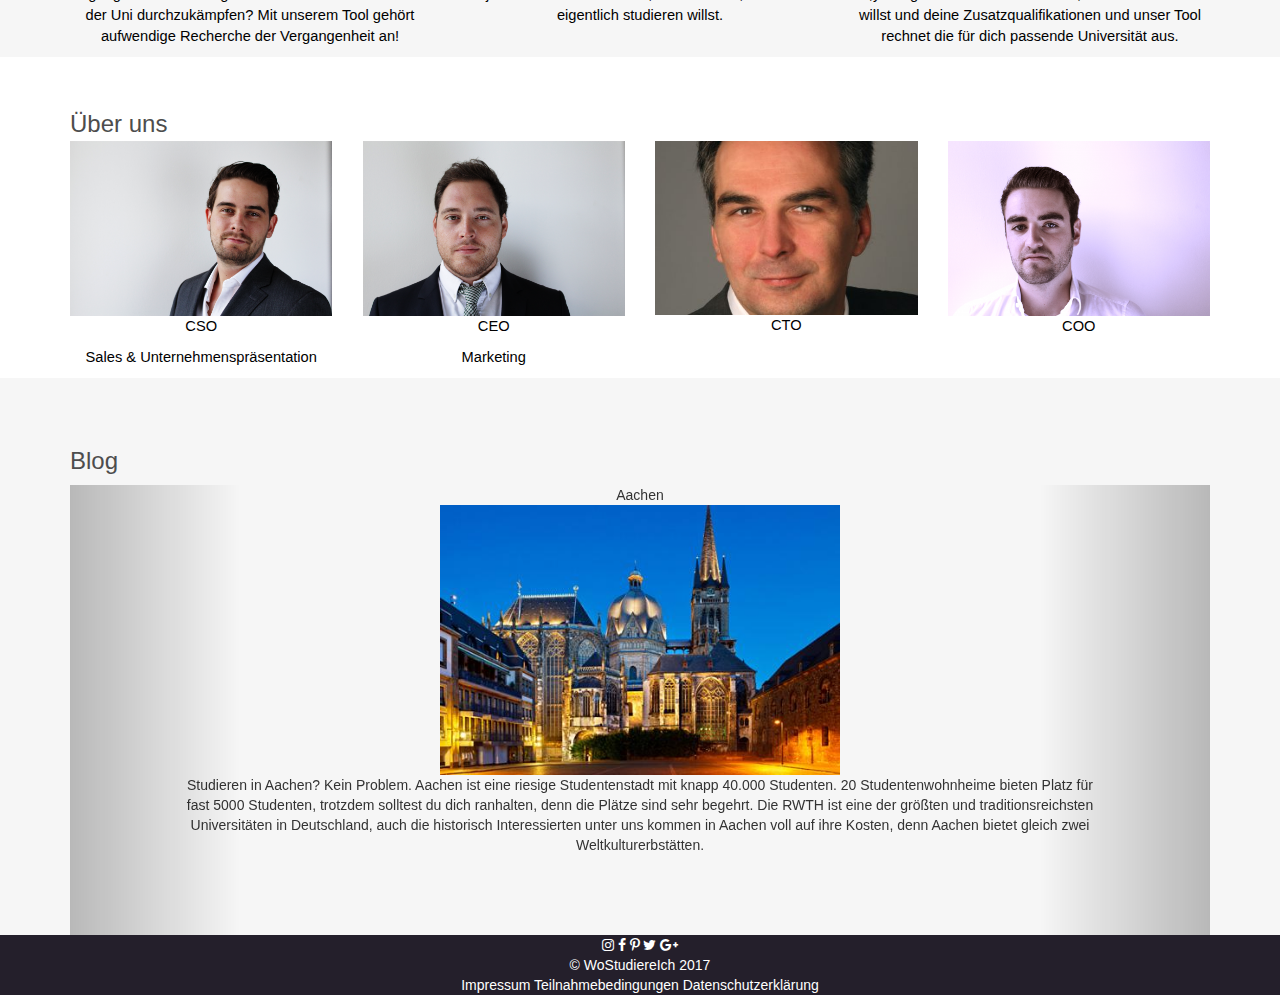
==== commit 50542c42: "form changes" ====
--- a/index.html
+++ b/index.html
@@ -42,7 +42,7 @@
 		      <a class="navbar-brand" href="https://bkeanu1989.github.io/wsi/index.html">
 		      	<span class="color-wo">Wo</span>
 		      	<span class="color-studiere">Studiere</span>
-		      	<span class="color-ich">ich</span>
+		      	<span class="color-ich">Ich</span>
 		      </a>
 		    </div>
 
@@ -61,14 +61,20 @@
 		</nav>
 		<div class="teaser-add-height"></div>
 		<div class="teaser-container">
-			<div class="teaser white center">
-				<div class="teaser-h1">
-					<h1>Wo Studiere Ich</h1>
-				</div>
-				<div class="teaser-h2">
-					<h2>Finde den Studienplatz, der zu deiner Note passt!</h2>
-				</div>
-			</div>
+      <div class="container">
+        <div class="row">
+          <div class="col-md-12 col-xs-12">
+            <div class="teaser white center">
+              <div class="teaser-h1">
+                <h1>Wo Studiere Ich</h1>
+              </div>
+              <div class="teaser-h2">
+                <h2>Finde den Studienplatz, der zu deiner Note passt!</h2>
+              </div>
+            </div>
+          </div>
+        </div>
+      </div>
 			<!-- <form class="form-inline center" action="wsi_search_results.html"> -->
       <div class="container">
         <div class="row">
@@ -77,12 +83,14 @@
         <form class="center form-horizontal" action="wsi_search_results.html">
           <div class="form-group">
             <div class="row">
+              <div class="test-width">
               <label for="study" class="col-sm-2 control-label">Studiengang</label>
               <div class="col-sm-9">
                 <select name="study" id="study" class="form-control">
                   <option value="all">Alle</option>
                   <option value="bwl">BWL</option>
                 </select>
+              </div>
               </div>
             </div>
           </div>
@@ -146,8 +154,8 @@
 			</div>
     </div>
  	<div class="advantages-container" id="advantages-container">
- 		<div class="section-title">Vorteile</div>
  		<div class="container">
+      <div class="section-title">Vorteile</div>
  			<div class="row">
  				<div class="col-md-4 col-xs-12 center">
 					<img class="img-responsive center" alt="" src="./wsi_homepage_files/Vorteil1.png">
@@ -174,8 +182,8 @@
  		</div>
  	</div>
  	<div class="about-us-container" id="about-us-container">
- 	<div class="section-title">Über uns</div>
  		<div class="container">
+      <div class="section-title">Über uns</div>
  			<div class="row">
  				<div class="col-md-3 col-xs-12 center">
  					<img src="./wsi_homepage_files/Marvin.png" alt="" class="img-responsive">
@@ -201,8 +209,8 @@
  		</div>
  	</div>
  	<div class="blog-container" id="blog-container">
- 	<div class="section-title">Blog</div>
  		<div class="container">
+      <h3 class="section-title">Blog</h3>
  			<div class="row">
  				<div class="col-md-12">
 
--- a/docs/css/style.css
+++ b/docs/css/style.css
@@ -24,7 +24,7 @@
 .white {
   color: white; }
 
-.center, .section-title, .panel-title {
+.center, .panel-title {
   text-align: center;
   margin: 0 auto; }
 
@@ -44,8 +44,13 @@
   .back-to-top:hover {
     color: #ada3a3; }
 
+[class$=-container] {
+  padding-top: 50px; }
+
 .section-title {
-  font-size: 24px; }
+  font-size: 24px;
+  font-weight: 300;
+  color: #4d4d4d; }
 
 /* hide special elements due static site */
 nav.navbar {
@@ -56,7 +61,7 @@
   color: white; }
   nav.navbar-default ul.navbar-nav > li > a {
     color: white;
-    text-shadow: 2px 2px black; }
+    text-shadow: 1px 1px black; }
   nav.navbar-default.greyish {
     animation-name: toGreyish;
     animation-duration: 1s;
@@ -69,6 +74,8 @@
       background-color: rgba(255, 255, 255, 0); }
   nav.navbar-default .navbar-brand {
     font-size: 32px; }
+  nav.navbar-default span:not(:first-child) {
+    margin-left: -10px; }
 @keyframes toGreyish {
   100% {
     background-color: #241F2B; } }
@@ -100,6 +107,9 @@
     padding-bottom: 25px; }
     .teaser-container label {
       color: white; }
+    .teaser-container form .row {
+      margin: 0 auto;
+      width: 80%; }
   .teaser h1 {
     font-size: 8em;
     margin-bottom: 5px;
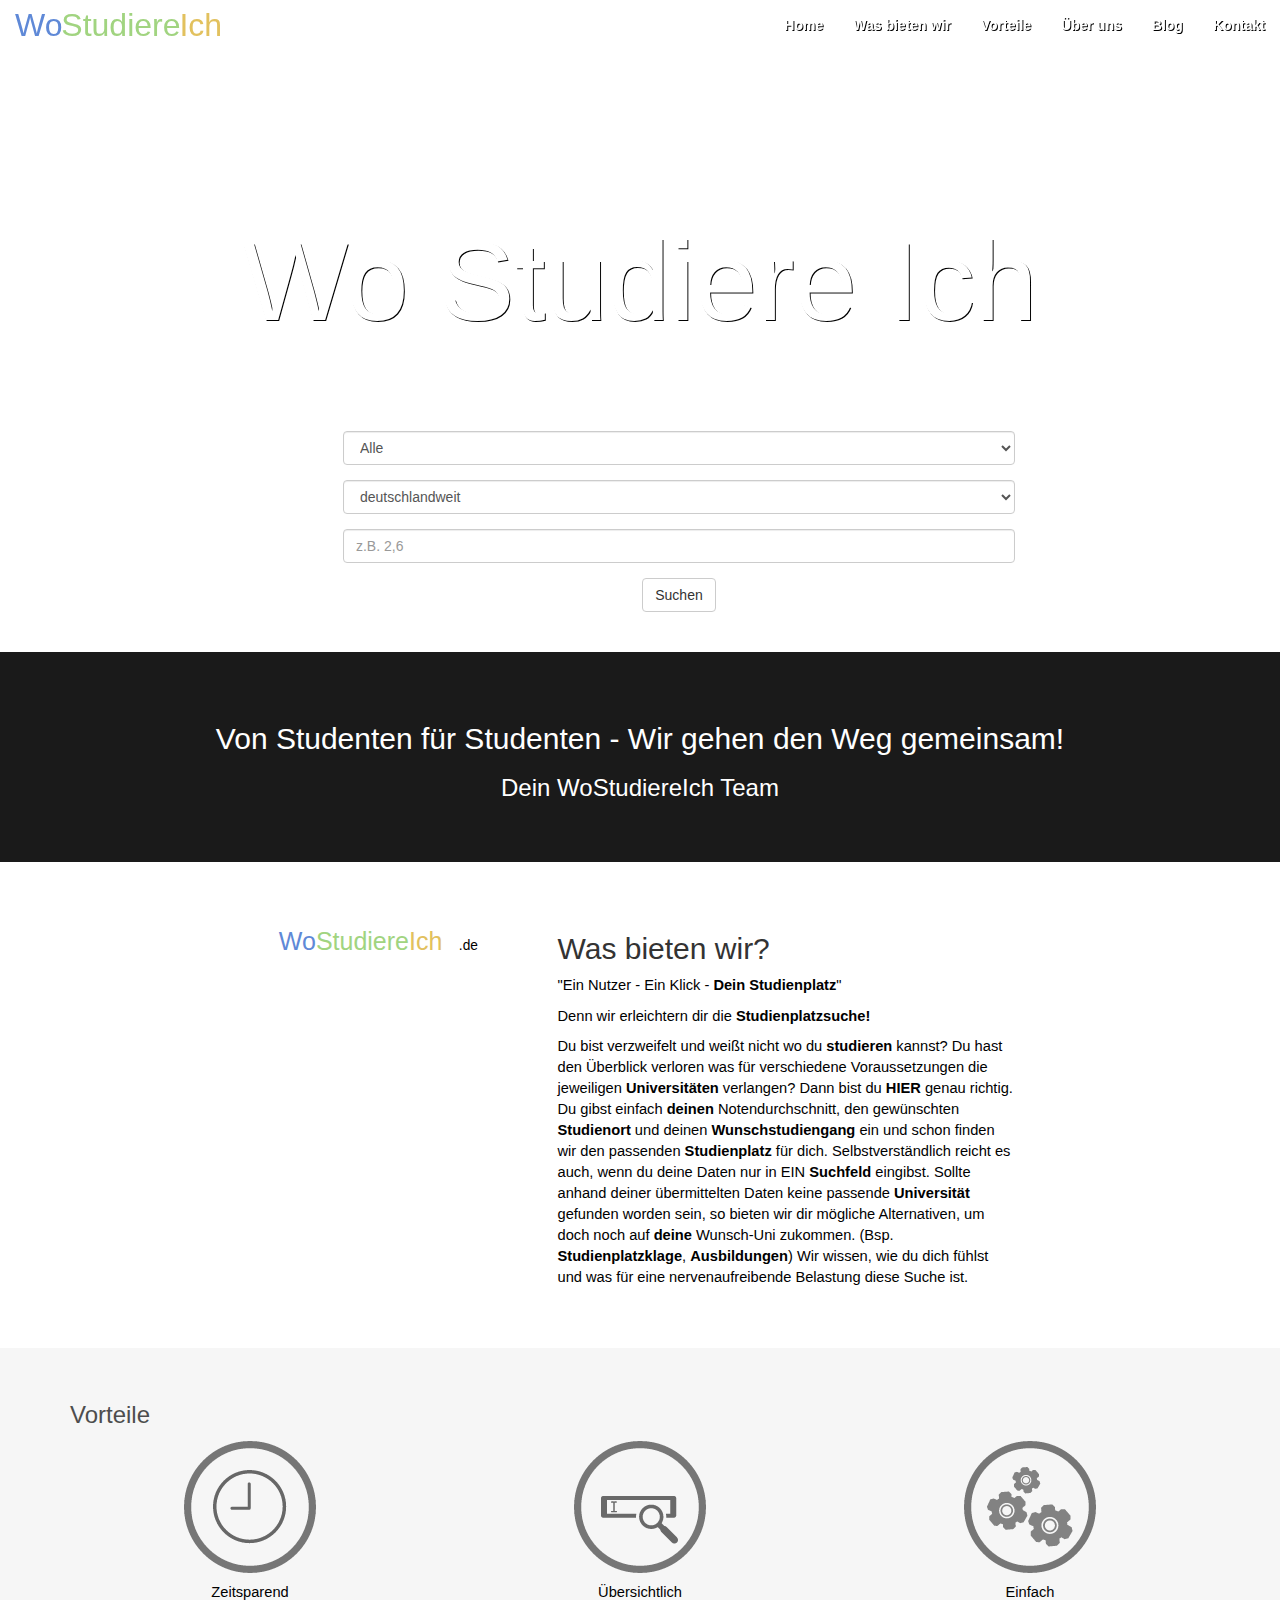
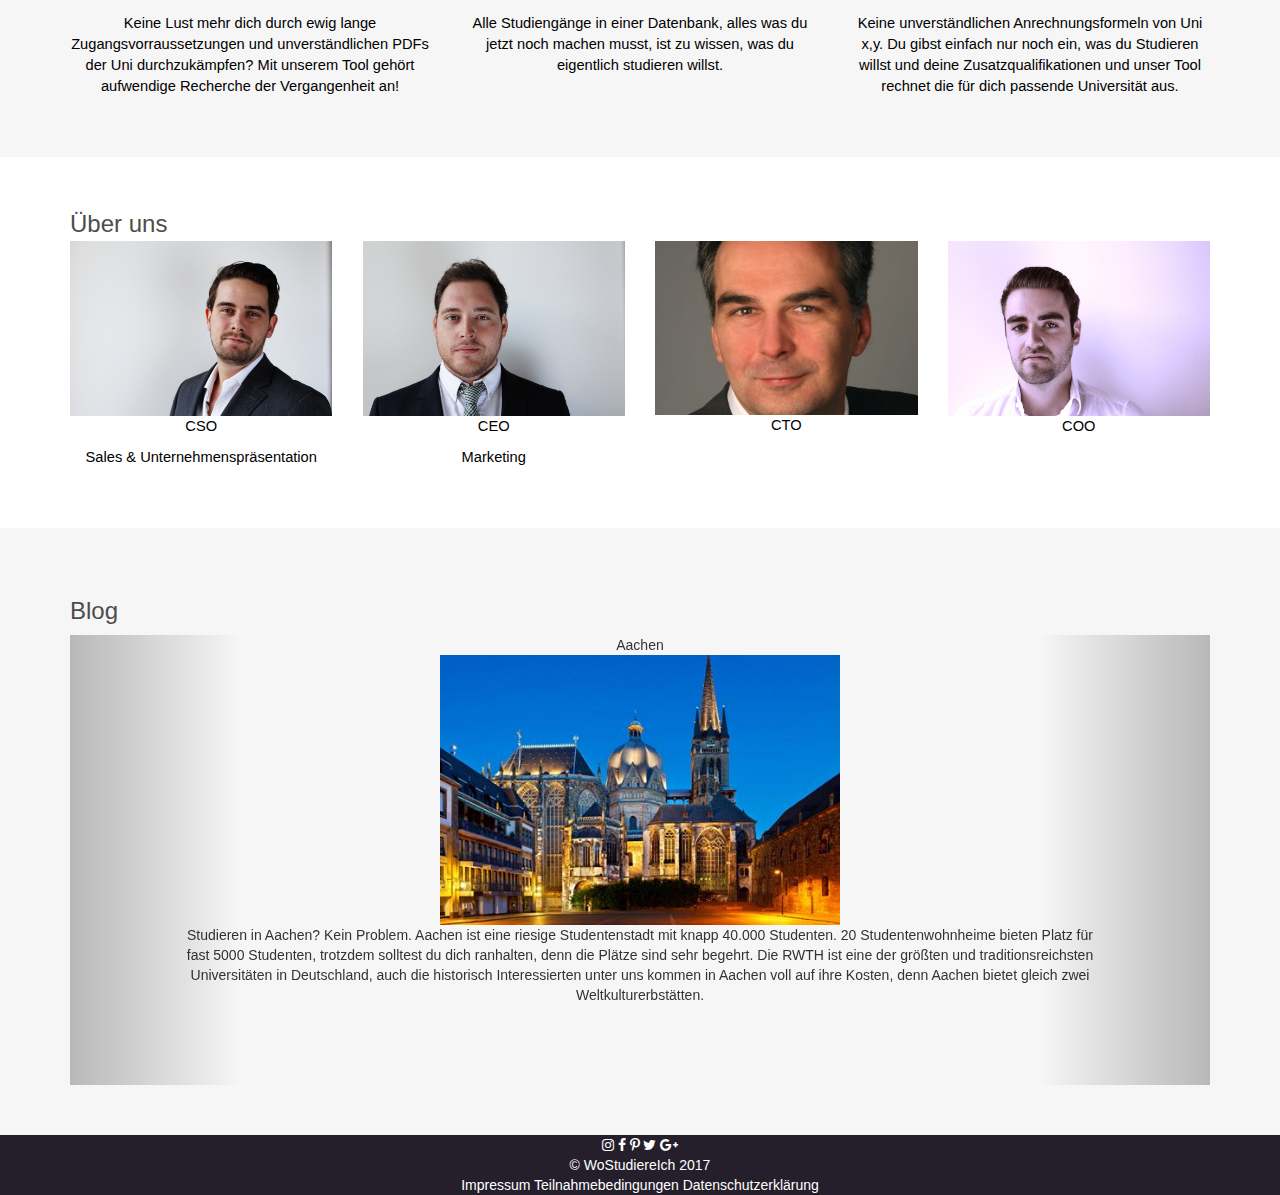
==== commit d4cc3aa9: "add more padding; and search button" ====
--- a/index.html
+++ b/index.html
@@ -116,7 +116,7 @@
           <div class="form-group">
             <div class="row">
               <div class="col-sm-offset-2 col-sm-9">
-                <button type="submit" class="btn btn-default form-control">Suchen</button>
+                <button type="submit" class="btn btn-default">Suchen</button>
               </div>
             </div>
           </div>
--- a/docs/css/style.css
+++ b/docs/css/style.css
@@ -45,7 +45,8 @@
     color: #ada3a3; }
 
 [class$=-container] {
-  padding-top: 50px; }
+  padding-top: 50px;
+  padding-bottom: 50px; }
 
 .section-title {
   font-size: 24px;
